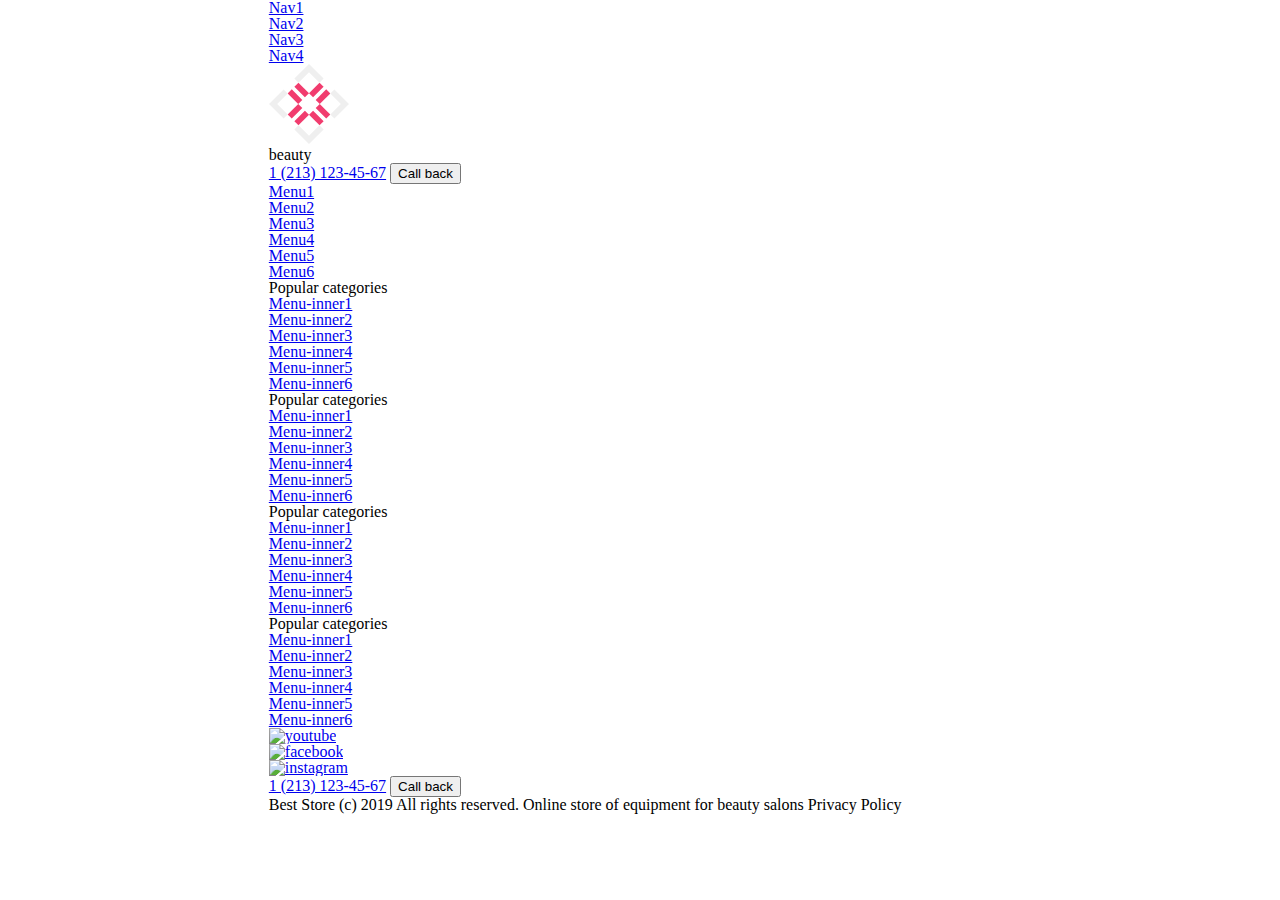
==== index.html @ 5b7887a8 "Added div.container for footer" ====
<!DOCTYPE html>
<html lang="en">
<head>
    <meta charset="UTF-8">
    <meta name="viewport" content="width=device-width, initial-scale=1.0">
    <title>Beauty</title>
    <link rel="stylesheet" href="style/reset.css">
    <link rel="stylesheet" href="style/style.css">
</head>
<body>
    <header class="header">
        <div class="container">
            <div class="header__item header__nav">
                <ul class="header__nav--list">
                    <li class="header__nav--item">
                        <a href="#" class="header__nav--link">Nav1</a>
                    </li>
                    <li class="header__nav--item">
                        <a href="#" class="header__nav--link">Nav2</a>
                    </li>
                    <li class="header__nav--item">
                        <a href="#" class="header__nav--link">Nav3</a>
                    </li>
                    <li class="header__nav--item">
                        <a href="#" class="header__nav--link">Nav4</a>
                    </li>
                </ul>
            </div>
            <div class="header__item">
                <ul class="header__info">
                    <li class="header__info--item">
                        <a href="#"><img src="img/logo.svg" alt="logo"></a>
                        <h1>beauty</h1>
                    </li>
                    <li class="header__info--item">
                        <a href="tel:12131234567" class="header__info--link">1 (213) 123-45-67</a>
                        <button class="header__info--btn">Call back</button>
                    </li>
                </ul>
            </div>
            <div class="header__item header__menu">
                <ul class="header__menu--list">
                    <li class="header__menu--item">
                        <a href="#" class="header__menu--link">Menu1</a>
                    </li>
                    <li class="header__menu--item">
                        <a href="#" class="header__menu--link">Menu2</a>
                    </li>
                    <li class="header__menu--item">
                        <a href="#" class="header__menu--link">Menu3</a>
                    </li>
                    <li class="header__menu--item">
                        <a href="#" class="header__menu--link">Menu4</a>
                    </li>
                    <li class="header__menu--item">
                        <a href="#" class="header__menu--link">Menu5</a>
                    </li>
                    <li class="header__menu--item">
                        <a href="#" class="header__menu--link">Menu6</a>
                    </li>
                </ul>
            </div>
        </div>
    </header>
    <footer class="footer">
        <div class="container">
            <div class="footer__item">
                <ul class="footer__menu--list">
                    <li class="footer__menu--item">
                        <h3>Popular categories</h3>
                        <ul class="footer__menu--list--inner">
                            <li class="footer__menu--item--inner">
                                <a href="#">Menu-inner1</a>
                            </li>
                            <li class="footer__menu--item--inner">
                                <a href="#">Menu-inner2</a>
                            </li>
                            <li class="footer__menu--item--inner">
                                <a href="#">Menu-inner3</a>
                            </li>
                            <li class="footer__menu--item--inner">
                                <a href="#">Menu-inner4</a>
                            </li>
                            <li class="footer__menu--item--inner">
                                <a href="#">Menu-inner5</a>
                            </li>
                            <li class="footer__menu--item--inner">
                                <a href="#">Menu-inner6</a>
                            </li>
                        </ul>
                    </li>
                    <li class="footer__menu--item">
                        <h3>Popular categories</h3>
                        <ul class="footer__menu--list--inner">
                            <li class="footer__menu--item--inner">
                                <a href="#">Menu-inner1</a>
                            </li>
                            <li class="footer__menu--item--inner">
                                <a href="#">Menu-inner2</a>
                            </li>
                            <li class="footer__menu--item--inner">
                                <a href="#">Menu-inner3</a>
                            </li>
                            <li class="footer__menu--item--inner">
                                <a href="#">Menu-inner4</a>
                            </li>
                            <li class="footer__menu--item--inner">
                                <a href="#">Menu-inner5</a>
                            </li>
                            <li class="footer__menu--item--inner">
                                <a href="#">Menu-inner6</a>
                            </li>
                        </ul>
                    </li>
                    <li class="footer__menu--item">
                        <h3>Popular categories</h3>
                        <ul class="footer__menu--list--inner">
                            <li class="footer__menu--item--inner">
                                <a href="#">Menu-inner1</a>
                            </li>
                            <li class="footer__menu--item--inner">
                                <a href="#">Menu-inner2</a>
                            </li>
                            <li class="footer__menu--item--inner">
                                <a href="#">Menu-inner3</a>
                            </li>
                            <li class="footer__menu--item--inner">
                                <a href="#">Menu-inner4</a>
                            </li>
                            <li class="footer__menu--item--inner">
                                <a href="#">Menu-inner5</a>
                            </li>
                            <li class="footer__menu--item--inner">
                                <a href="#">Menu-inner6</a>
                            </li>
                        </ul>
                    </li>
                    <li class="footer__menu--item">
                        <h3>Popular categories</h3>
                        <ul class="footer__menu--list--inner">
                            <li class="footer__menu--item--inner">
                                <a href="#">Menu-inner1</a>
                            </li>
                            <li class="footer__menu--item--inner">
                                <a href="#">Menu-inner2</a>
                            </li>
                            <li class="footer__menu--item--inner">
                                <a href="#">Menu-inner3</a>
                            </li>
                            <li class="footer__menu--item--inner">
                                <a href="#">Menu-inner4</a>
                            </li>
                            <li class="footer__menu--item--inner">
                                <a href="#">Menu-inner5</a>
                            </li>
                            <li class="footer__menu--item--inner">
                                <a href="#">Menu-inner6</a>
                            </li>
                        </ul>
                    </li>
                </ul>
            </div>
            <div class="footer__item">
                <ul class="footer__social--list">
                    <li class="footer__social--item">
                        <a href="#" class="footer__social--link">
                            <img src="" alt="youtube" class="footer__social--img">
                        </a>
                    </li>
                    <li class="footer__social--item">
                        <a href="#" class="footer__social--link">
                            <img src="" alt="facebook" class="footer__social--img">
                        </a>
                    </li>
                    <li class="footer__social--item">
                        <a href="#" class="footer__social--link">
                            <img src="" alt="instagram" class="footer__social--img">
                        </a>
                    </li>
                </ul>
                <div class="footer__contacts">
                    <a href="tel:12131234567" class="footer__contacts--link">1 (213) 123-45-67</a>
                    <button class="footer__contacts--btn">Call back</button>
                </div>
            </div>
            <div class="footer__item">
                <span class="footer__privacy--text">Best Store (c) 2019 All rights reserved. Online store of equipment for beauty salons</span>
                <span class="footer__privacy--text">Privacy Policy</span>
            </div>
        </div>
    </footer>
</body>
</html>
---- style/style.css ----
.container {
  max-width: 58%;
  margin: 0 auto;
}/*# sourceMappingURL=style.css.map */
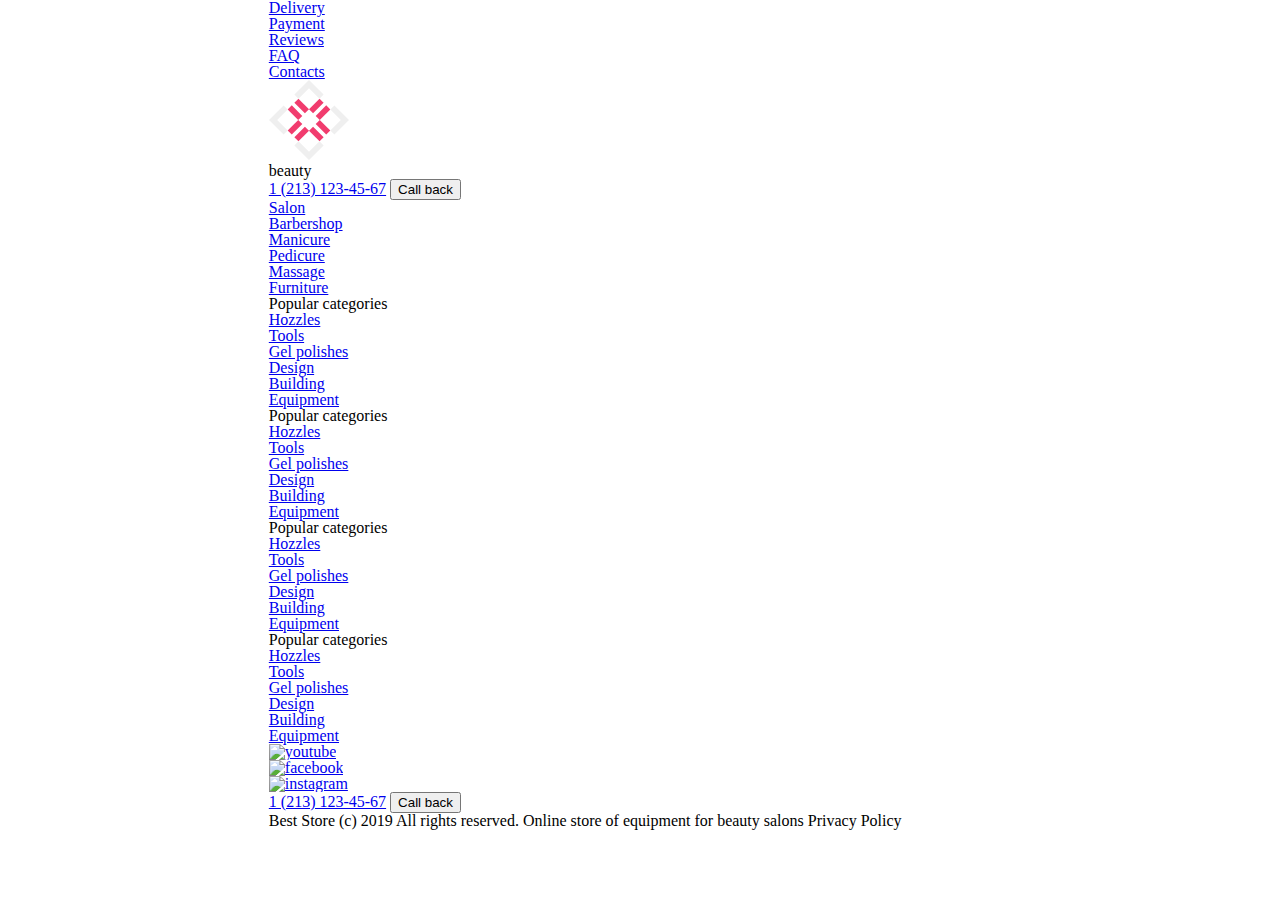
==== commit 6074352e: "Changes content text in header & footer" ====
--- a/index.html
+++ b/index.html
@@ -13,16 +13,19 @@
             <div class="header__item header__nav">
                 <ul class="header__nav--list">
                     <li class="header__nav--item">
-                        <a href="#" class="header__nav--link">Nav1</a>
+                        <a href="#" class="header__nav--link">Delivery</a>
                     </li>
                     <li class="header__nav--item">
-                        <a href="#" class="header__nav--link">Nav2</a>
+                        <a href="#" class="header__nav--link">Payment</a>
                     </li>
                     <li class="header__nav--item">
-                        <a href="#" class="header__nav--link">Nav3</a>
+                        <a href="#" class="header__nav--link">Reviews</a>
                     </li>
                     <li class="header__nav--item">
-                        <a href="#" class="header__nav--link">Nav4</a>
+                        <a href="#" class="header__nav--link">FAQ</a>
+                    </li>
+                    <li class="header__nav--item">
+                        <a href="#" class="header__nav--link">Contacts</a>
                     </li>
                 </ul>
             </div>
@@ -41,22 +44,22 @@
             <div class="header__item header__menu">
                 <ul class="header__menu--list">
                     <li class="header__menu--item">
-                        <a href="#" class="header__menu--link">Menu1</a>
+                        <a href="#" class="header__menu--link">Salon</a>
                     </li>
                     <li class="header__menu--item">
-                        <a href="#" class="header__menu--link">Menu2</a>
+                        <a href="#" class="header__menu--link">Barbershop</a>
                     </li>
                     <li class="header__menu--item">
-                        <a href="#" class="header__menu--link">Menu3</a>
+                        <a href="#" class="header__menu--link">Manicure</a>
                     </li>
                     <li class="header__menu--item">
-                        <a href="#" class="header__menu--link">Menu4</a>
+                        <a href="#" class="header__menu--link">Pedicure</a>
                     </li>
                     <li class="header__menu--item">
-                        <a href="#" class="header__menu--link">Menu5</a>
+                        <a href="#" class="header__menu--link">Massage</a>
                     </li>
                     <li class="header__menu--item">
-                        <a href="#" class="header__menu--link">Menu6</a>
+                        <a href="#" class="header__menu--link">Furniture</a>
                     </li>
                 </ul>
             </div>
@@ -70,22 +73,22 @@
                         <h3>Popular categories</h3>
                         <ul class="footer__menu--list--inner">
                             <li class="footer__menu--item--inner">
-                                <a href="#">Menu-inner1</a>
+                                <a href="#">Нozzles</a>
                             </li>
                             <li class="footer__menu--item--inner">
-                                <a href="#">Menu-inner2</a>
+                                <a href="#">Tools</a>
                             </li>
                             <li class="footer__menu--item--inner">
-                                <a href="#">Menu-inner3</a>
+                                <a href="#">Gel polishes</a>
                             </li>
                             <li class="footer__menu--item--inner">
-                                <a href="#">Menu-inner4</a>
+                                <a href="#">Design</a>
                             </li>
                             <li class="footer__menu--item--inner">
-                                <a href="#">Menu-inner5</a>
+                                <a href="#">Building</a>
                             </li>
                             <li class="footer__menu--item--inner">
-                                <a href="#">Menu-inner6</a>
+                                <a href="#">Equipment</a>
                             </li>
                         </ul>
                     </li>
@@ -93,22 +96,22 @@
                         <h3>Popular categories</h3>
                         <ul class="footer__menu--list--inner">
                             <li class="footer__menu--item--inner">
-                                <a href="#">Menu-inner1</a>
+                                <a href="#">Нozzles</a>
                             </li>
                             <li class="footer__menu--item--inner">
-                                <a href="#">Menu-inner2</a>
+                                <a href="#">Tools</a>
                             </li>
                             <li class="footer__menu--item--inner">
-                                <a href="#">Menu-inner3</a>
+                                <a href="#">Gel polishes</a>
                             </li>
                             <li class="footer__menu--item--inner">
-                                <a href="#">Menu-inner4</a>
+                                <a href="#">Design</a>
                             </li>
                             <li class="footer__menu--item--inner">
-                                <a href="#">Menu-inner5</a>
+                                <a href="#">Building</a>
                             </li>
                             <li class="footer__menu--item--inner">
-                                <a href="#">Menu-inner6</a>
+                                <a href="#">Equipment</a>
                             </li>
                         </ul>
                     </li>
@@ -116,22 +119,22 @@
                         <h3>Popular categories</h3>
                         <ul class="footer__menu--list--inner">
                             <li class="footer__menu--item--inner">
-                                <a href="#">Menu-inner1</a>
+                                <a href="#">Нozzles</a>
                             </li>
                             <li class="footer__menu--item--inner">
-                                <a href="#">Menu-inner2</a>
+                                <a href="#">Tools</a>
                             </li>
                             <li class="footer__menu--item--inner">
-                                <a href="#">Menu-inner3</a>
+                                <a href="#">Gel polishes</a>
                             </li>
                             <li class="footer__menu--item--inner">
-                                <a href="#">Menu-inner4</a>
+                                <a href="#">Design</a>
                             </li>
                             <li class="footer__menu--item--inner">
-                                <a href="#">Menu-inner5</a>
+                                <a href="#">Building</a>
                             </li>
                             <li class="footer__menu--item--inner">
-                                <a href="#">Menu-inner6</a>
+                                <a href="#">Equipment</a>
                             </li>
                         </ul>
                     </li>
@@ -139,22 +142,22 @@
                         <h3>Popular categories</h3>
                         <ul class="footer__menu--list--inner">
                             <li class="footer__menu--item--inner">
-                                <a href="#">Menu-inner1</a>
+                                <a href="#">Нozzles</a>
                             </li>
                             <li class="footer__menu--item--inner">
-                                <a href="#">Menu-inner2</a>
+                                <a href="#">Tools</a>
                             </li>
                             <li class="footer__menu--item--inner">
-                                <a href="#">Menu-inner3</a>
+                                <a href="#">Gel polishes</a>
                             </li>
                             <li class="footer__menu--item--inner">
-                                <a href="#">Menu-inner4</a>
+                                <a href="#">Design</a>
                             </li>
                             <li class="footer__menu--item--inner">
-                                <a href="#">Menu-inner5</a>
+                                <a href="#">Building</a>
                             </li>
                             <li class="footer__menu--item--inner">
-                                <a href="#">Menu-inner6</a>
+                                <a href="#">Equipment</a>
                             </li>
                         </ul>
                     </li>
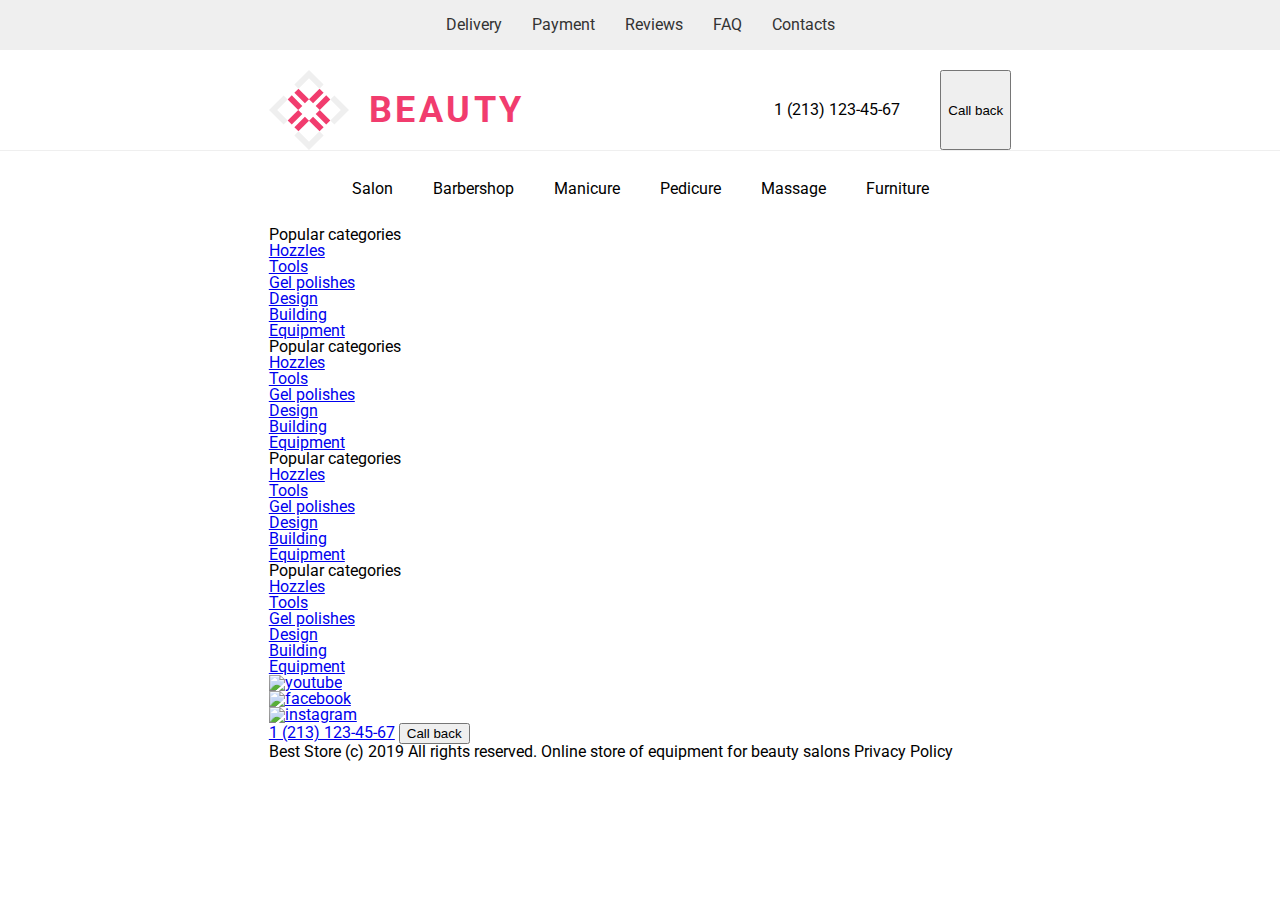
==== commit 5031cb43: "to style header" ====
--- a/index.html
+++ b/index.html
@@ -9,26 +9,26 @@
 </head>
 <body>
     <header class="header">
+        <div class="header__item header__nav">
+            <ul class="header__nav--list">
+                <li class="header__nav--item">
+                    <a href="#" class="header__nav--link">Delivery</a>
+                </li>
+                <li class="header__nav--item">
+                    <a href="#" class="header__nav--link">Payment</a>
+                </li>
+                <li class="header__nav--item">
+                    <a href="#" class="header__nav--link">Reviews</a>
+                </li>
+                <li class="header__nav--item">
+                    <a href="#" class="header__nav--link">FAQ</a>
+                </li>
+                <li class="header__nav--item">
+                    <a href="#" class="header__nav--link">Contacts</a>
+                </li>
+            </ul>
+        </div>
         <div class="container">
-            <div class="header__item header__nav">
-                <ul class="header__nav--list">
-                    <li class="header__nav--item">
-                        <a href="#" class="header__nav--link">Delivery</a>
-                    </li>
-                    <li class="header__nav--item">
-                        <a href="#" class="header__nav--link">Payment</a>
-                    </li>
-                    <li class="header__nav--item">
-                        <a href="#" class="header__nav--link">Reviews</a>
-                    </li>
-                    <li class="header__nav--item">
-                        <a href="#" class="header__nav--link">FAQ</a>
-                    </li>
-                    <li class="header__nav--item">
-                        <a href="#" class="header__nav--link">Contacts</a>
-                    </li>
-                </ul>
-            </div>
             <div class="header__item">
                 <ul class="header__info">
                     <li class="header__info--item">
@@ -41,28 +41,28 @@
                     </li>
                 </ul>
             </div>
-            <div class="header__item header__menu">
-                <ul class="header__menu--list">
-                    <li class="header__menu--item">
-                        <a href="#" class="header__menu--link">Salon</a>
-                    </li>
-                    <li class="header__menu--item">
-                        <a href="#" class="header__menu--link">Barbershop</a>
-                    </li>
-                    <li class="header__menu--item">
-                        <a href="#" class="header__menu--link">Manicure</a>
-                    </li>
-                    <li class="header__menu--item">
-                        <a href="#" class="header__menu--link">Pedicure</a>
-                    </li>
-                    <li class="header__menu--item">
-                        <a href="#" class="header__menu--link">Massage</a>
-                    </li>
-                    <li class="header__menu--item">
-                        <a href="#" class="header__menu--link">Furniture</a>
-                    </li>
-                </ul>
-            </div>
+        </div>
+        <div class="header__item header__menu">
+            <ul class="header__menu--list">
+                <li class="header__menu--item">
+                    <a href="#" class="header__menu--link">Salon</a>
+                </li>
+                <li class="header__menu--item">
+                    <a href="#" class="header__menu--link">Barbershop</a>
+                </li>
+                <li class="header__menu--item">
+                    <a href="#" class="header__menu--link">Manicure</a>
+                </li>
+                <li class="header__menu--item">
+                    <a href="#" class="header__menu--link">Pedicure</a>
+                </li>
+                <li class="header__menu--item">
+                    <a href="#" class="header__menu--link">Massage</a>
+                </li>
+                <li class="header__menu--item">
+                    <a href="#" class="header__menu--link">Furniture</a>
+                </li>
+            </ul>
         </div>
     </header>
     <footer class="footer">
--- a/style/style.css
+++ b/style/style.css
@@ -1,4 +1,72 @@
+@import url("https://fonts.googleapis.com/css2?family=Roboto:wght@400;500;700&display=swap");
+body {
+  font-family: "Roboto", Arial, Helvetica, sans-serif;
+}
+
 .container {
   max-width: 58%;
   margin: 0 auto;
+}
+
+.header .header__nav {
+  display: flex;
+  width: 100%;
+  justify-content: center;
+  background-color: #EFEFEF;
+}
+.header .header__nav .header__nav--list {
+  display: flex;
+  gap: 30px;
+}
+.header .header__nav .header__nav--list .header__nav--item .header__nav--link {
+  display: block;
+  padding: 17px 0;
+  text-decoration: none;
+  color: #333333;
+}
+.header .header__item {
+  margin-bottom: 20px;
+}
+.header .header__item:last-child {
+  margin-bottom: 0;
+}
+.header .container .header__item .header__info {
+  display: flex;
+  justify-content: space-between;
+}
+.header .container .header__item .header__info .header__info--item {
+  display: flex;
+  font-size: 0;
+}
+.header .container .header__item .header__info .header__info--item h1 {
+  padding-left: 20px;
+  font-size: 36px;
+  text-transform: uppercase;
+  font-weight: 700;
+  line-height: 80px;
+  letter-spacing: 3.5px;
+  color: #F13C6E;
+}
+.header .container .header__item .header__info .header__info--item .header__info--link {
+  padding-right: 40px;
+  font-size: 16px;
+  text-decoration: none;
+  line-height: 80px;
+  color: #000;
+}
+.header .header__menu {
+  display: flex;
+  justify-content: center;
+  border-top: 1px solid #EFEFEF;
+}
+.header .header__menu .header__menu--list {
+  display: flex;
+  gap: 40px;
+}
+.header .header__menu .header__menu--list .header__menu--item {
+  padding: 30px 0;
+}
+.header .header__menu .header__menu--list .header__menu--item .header__menu--link {
+  text-decoration: none;
+  color: #000;
 }/*# sourceMappingURL=style.css.map */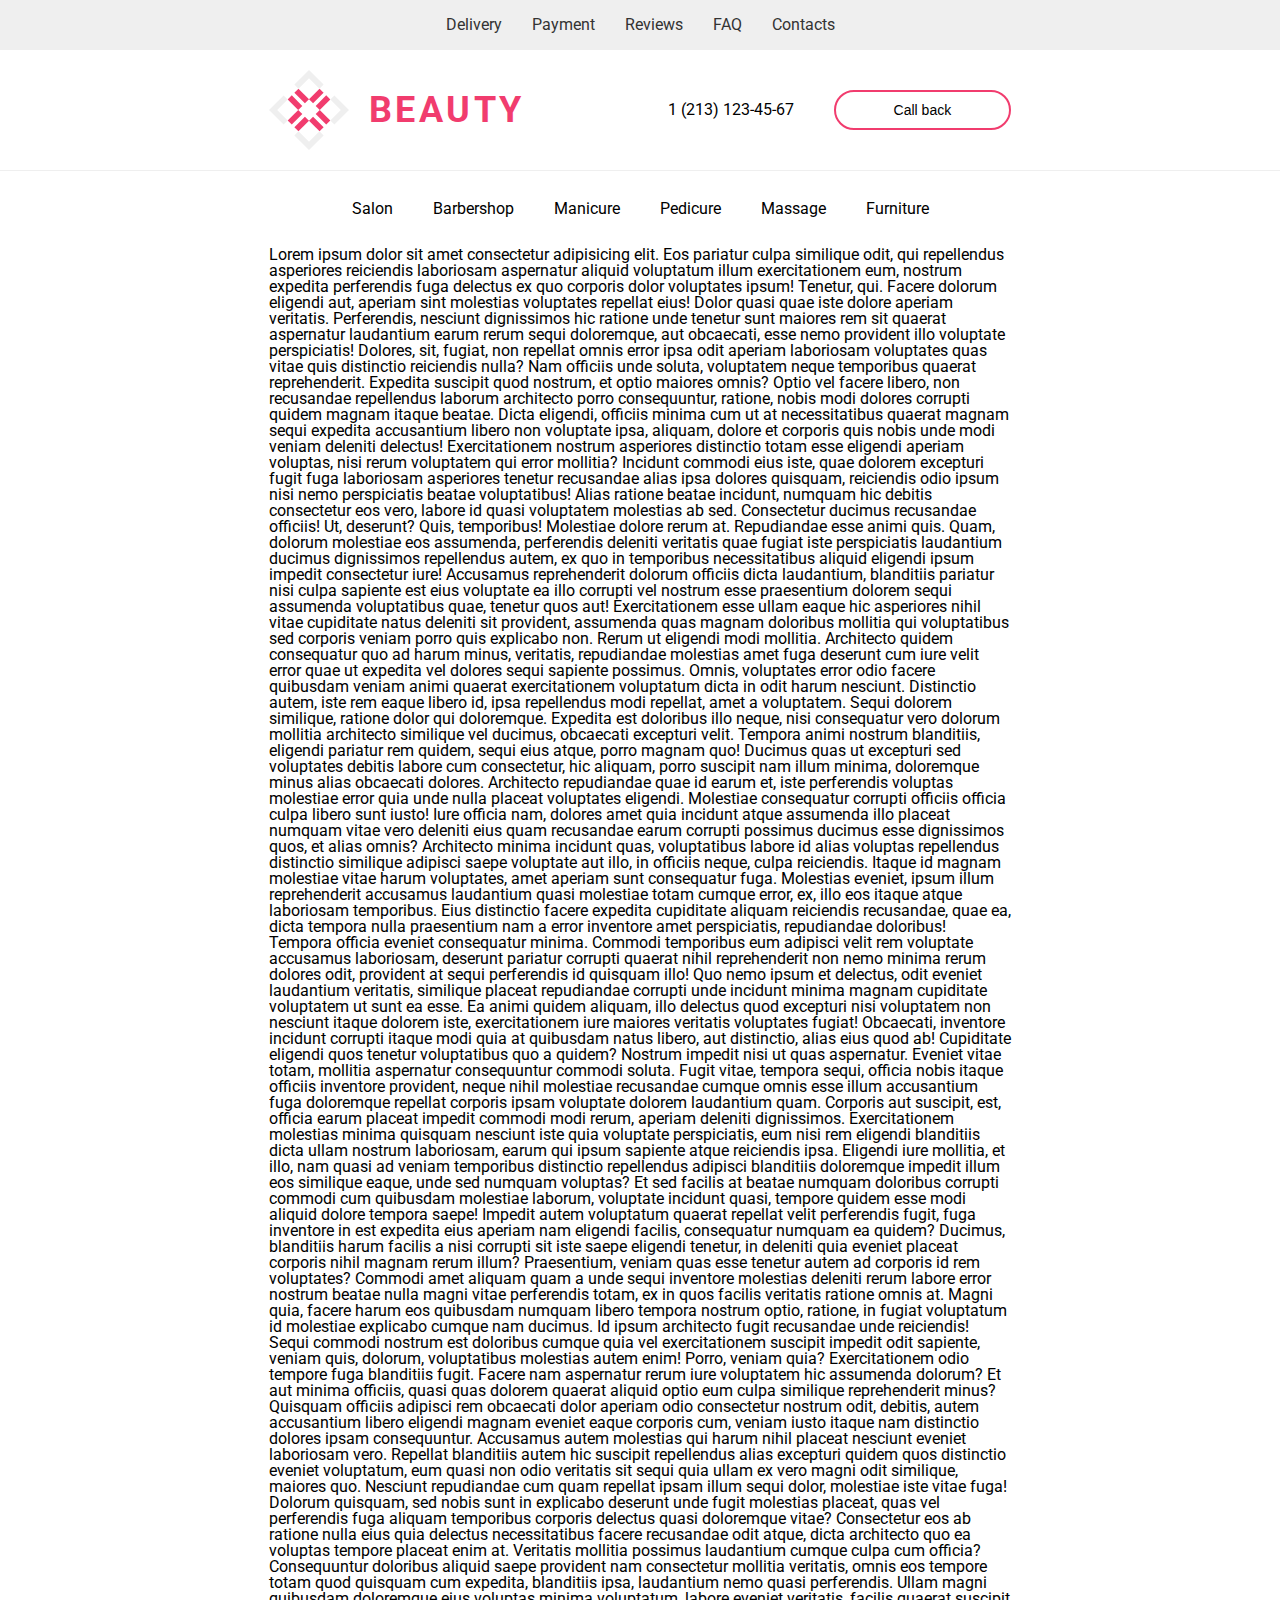
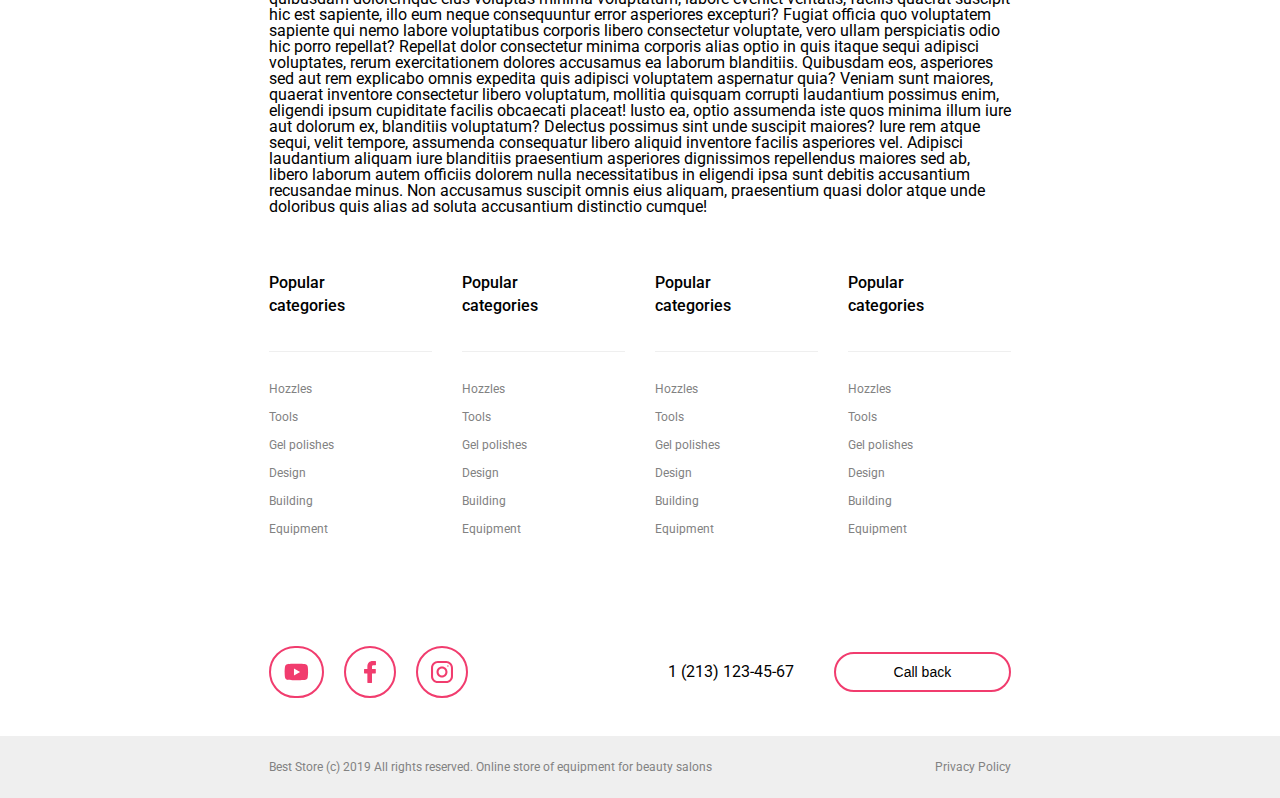
==== commit 9d7f48c0: "Finished to develop footer" ====
--- a/index.html
+++ b/index.html
@@ -9,27 +9,29 @@
 </head>
 <body>
     <header class="header">
-        <div class="header__item header__nav">
-            <ul class="header__nav--list">
-                <li class="header__nav--item">
-                    <a href="#" class="header__nav--link">Delivery</a>
-                </li>
-                <li class="header__nav--item">
-                    <a href="#" class="header__nav--link">Payment</a>
-                </li>
-                <li class="header__nav--item">
-                    <a href="#" class="header__nav--link">Reviews</a>
-                </li>
-                <li class="header__nav--item">
-                    <a href="#" class="header__nav--link">FAQ</a>
-                </li>
-                <li class="header__nav--item">
-                    <a href="#" class="header__nav--link">Contacts</a>
-                </li>
-            </ul>
-        </div>
-        <div class="container">
-            <div class="header__item">
+        <div class="header__item">
+            <div class="header__nav">
+                <ul class="header__nav--list">
+                    <li class="header__nav--item">
+                        <a href="#" class="header__nav--link">Delivery</a>
+                    </li>
+                    <li class="header__nav--item">
+                        <a href="#" class="header__nav--link">Payment</a>
+                    </li>
+                    <li class="header__nav--item">
+                        <a href="#" class="header__nav--link">Reviews</a>
+                    </li>
+                    <li class="header__nav--item">
+                        <a href="#" class="header__nav--link">FAQ</a>
+                    </li>
+                    <li class="header__nav--item">
+                        <a href="#" class="header__nav--link">Contacts</a>
+                    </li>
+                </ul>
+            </div>
+        </div>
+        <div class="header__item">
+            <div class="container">
                 <ul class="header__info">
                     <li class="header__info--item">
                         <a href="#"><img src="img/logo.svg" alt="logo"></a>
@@ -37,156 +39,183 @@
                     </li>
                     <li class="header__info--item">
                         <a href="tel:12131234567" class="header__info--link">1 (213) 123-45-67</a>
-                        <button class="header__info--btn">Call back</button>
-                    </li>
-                </ul>
-            </div>
-        </div>
-        <div class="header__item header__menu">
-            <ul class="header__menu--list">
-                <li class="header__menu--item">
-                    <a href="#" class="header__menu--link">Salon</a>
-                </li>
-                <li class="header__menu--item">
-                    <a href="#" class="header__menu--link">Barbershop</a>
-                </li>
-                <li class="header__menu--item">
-                    <a href="#" class="header__menu--link">Manicure</a>
-                </li>
-                <li class="header__menu--item">
-                    <a href="#" class="header__menu--link">Pedicure</a>
-                </li>
-                <li class="header__menu--item">
-                    <a href="#" class="header__menu--link">Massage</a>
-                </li>
-                <li class="header__menu--item">
-                    <a href="#" class="header__menu--link">Furniture</a>
-                </li>
-            </ul>
+                        <form action="fom.in.ua" method="post">
+                            <button class="header__info--btn btn">Call back</button>
+                        </form>
+                    </li>
+                </ul>
+            </div>
+        </div>
+        <div class="header__item">
+            <div class="header__menu">
+                <ul class="header__menu--list">
+                    <li class="header__menu--item">
+                        <a href="#" class="header__menu--link">Salon</a>
+                    </li>
+                    <li class="header__menu--item">
+                        <a href="#" class="header__menu--link">Barbershop</a>
+                    </li>
+                    <li class="header__menu--item">
+                        <a href="#" class="header__menu--link">Manicure</a>
+                    </li>
+                    <li class="header__menu--item">
+                        <a href="#" class="header__menu--link">Pedicure</a>
+                    </li>
+                    <li class="header__menu--item">
+                        <a href="#" class="header__menu--link">Massage</a>
+                    </li>
+                    <li class="header__menu--item">
+                        <a href="#" class="header__menu--link">Furniture</a>
+                    </li>
+                </ul>
+            </div>
         </div>
     </header>
+    <div class="container">
+        Lorem ipsum dolor sit amet consectetur adipisicing elit. Eos pariatur culpa similique odit, qui repellendus asperiores reiciendis laboriosam aspernatur aliquid voluptatum illum exercitationem eum, nostrum expedita perferendis fuga delectus ex quo corporis dolor voluptates ipsum! Tenetur, qui. Facere dolorum eligendi aut, aperiam sint molestias voluptates repellat eius! Dolor quasi quae iste dolore aperiam veritatis. Perferendis, nesciunt dignissimos hic ratione unde tenetur sunt maiores rem sit quaerat aspernatur laudantium earum rerum sequi doloremque, aut obcaecati, esse nemo provident illo voluptate perspiciatis! Dolores, sit, fugiat, non repellat omnis error ipsa odit aperiam laboriosam voluptates quas vitae quis distinctio reiciendis nulla? Nam officiis unde soluta, voluptatem neque temporibus quaerat reprehenderit. Expedita suscipit quod nostrum, et optio maiores omnis? Optio vel facere libero, non recusandae repellendus laborum architecto porro consequuntur, ratione, nobis modi dolores corrupti quidem magnam itaque beatae. Dicta eligendi, officiis minima cum ut at necessitatibus quaerat magnam sequi expedita accusantium libero non voluptate ipsa, aliquam, dolore et corporis quis nobis unde modi veniam deleniti delectus! Exercitationem nostrum asperiores distinctio totam esse eligendi aperiam voluptas, nisi rerum voluptatem qui error mollitia? Incidunt commodi eius iste, quae dolorem excepturi fugit fuga laboriosam asperiores tenetur recusandae alias ipsa dolores quisquam, reiciendis odio ipsum nisi nemo perspiciatis beatae voluptatibus! Alias ratione beatae incidunt, numquam hic debitis consectetur eos vero, labore id quasi voluptatem molestias ab sed. Consectetur ducimus recusandae officiis! Ut, deserunt? Quis, temporibus! Molestiae dolore rerum at. Repudiandae esse animi quis. Quam, dolorum molestiae eos assumenda, perferendis deleniti veritatis quae fugiat iste perspiciatis laudantium ducimus dignissimos repellendus autem, ex quo in temporibus necessitatibus aliquid eligendi ipsum impedit consectetur iure! Accusamus reprehenderit dolorum officiis dicta laudantium, blanditiis pariatur nisi culpa sapiente est eius voluptate ea illo corrupti vel nostrum esse praesentium dolorem sequi assumenda voluptatibus quae, tenetur quos aut! Exercitationem esse ullam eaque hic asperiores nihil vitae cupiditate natus deleniti sit provident, assumenda quas magnam doloribus mollitia qui voluptatibus sed corporis veniam porro quis explicabo non. Rerum ut eligendi modi mollitia. Architecto quidem consequatur quo ad harum minus, veritatis, repudiandae molestias amet fuga deserunt cum iure velit error quae ut expedita vel dolores sequi sapiente possimus. Omnis, voluptates error odio facere quibusdam veniam animi quaerat exercitationem voluptatum dicta in odit harum nesciunt. Distinctio autem, iste rem eaque libero id, ipsa repellendus modi repellat, amet a voluptatem. Sequi dolorem similique, ratione dolor qui doloremque. Expedita est doloribus illo neque, nisi consequatur vero dolorum mollitia architecto similique vel ducimus, obcaecati excepturi velit. Tempora animi nostrum blanditiis, eligendi pariatur rem quidem, sequi eius atque, porro magnam quo! Ducimus quas ut excepturi sed voluptates debitis labore cum consectetur, hic aliquam, porro suscipit nam illum minima, doloremque minus alias obcaecati dolores. Architecto repudiandae quae id earum et, iste perferendis voluptas molestiae error quia unde nulla placeat voluptates eligendi. Molestiae consequatur corrupti officiis officia culpa libero sunt iusto! Iure officia nam, dolores amet quia incidunt atque assumenda illo placeat numquam vitae vero deleniti eius quam recusandae earum corrupti possimus ducimus esse dignissimos quos, et alias omnis? Architecto minima incidunt quas, voluptatibus labore id alias voluptas repellendus distinctio similique adipisci saepe voluptate aut illo, in officiis neque, culpa reiciendis. Itaque id magnam molestiae vitae harum voluptates, amet aperiam sunt consequatur fuga. Molestias eveniet, ipsum illum reprehenderit accusamus laudantium quasi molestiae totam cumque error, ex, illo eos itaque atque laboriosam temporibus. Eius distinctio facere expedita cupiditate aliquam reiciendis recusandae, quae ea, dicta tempora nulla praesentium nam a error inventore amet perspiciatis, repudiandae doloribus! Tempora officia eveniet consequatur minima. Commodi temporibus eum adipisci velit rem voluptate accusamus laboriosam, deserunt pariatur corrupti quaerat nihil reprehenderit non nemo minima rerum dolores odit, provident at sequi perferendis id quisquam illo! Quo nemo ipsum et delectus, odit eveniet laudantium veritatis, similique placeat repudiandae corrupti unde incidunt minima magnam cupiditate voluptatem ut sunt ea esse. Ea animi quidem aliquam, illo delectus quod excepturi nisi voluptatem non nesciunt itaque dolorem iste, exercitationem iure maiores veritatis voluptates fugiat! Obcaecati, inventore incidunt corrupti itaque modi quia at quibusdam natus libero, aut distinctio, alias eius quod ab! Cupiditate eligendi quos tenetur voluptatibus quo a quidem? Nostrum impedit nisi ut quas aspernatur. Eveniet vitae totam, mollitia aspernatur consequuntur commodi soluta. Fugit vitae, tempora sequi, officia nobis itaque officiis inventore provident, neque nihil molestiae recusandae cumque omnis esse illum accusantium fuga doloremque repellat corporis ipsam voluptate dolorem laudantium quam. Corporis aut suscipit, est, officia earum placeat impedit commodi modi rerum, aperiam deleniti dignissimos. Exercitationem molestias minima quisquam nesciunt iste quia voluptate perspiciatis, eum nisi rem eligendi blanditiis dicta ullam nostrum laboriosam, earum qui ipsum sapiente atque reiciendis ipsa. Eligendi iure mollitia, et illo, nam quasi ad veniam temporibus distinctio repellendus adipisci blanditiis doloremque impedit illum eos similique eaque, unde sed numquam voluptas? Et sed facilis at beatae numquam doloribus corrupti commodi cum quibusdam molestiae laborum, voluptate incidunt quasi, tempore quidem esse modi aliquid dolore tempora saepe! Impedit autem voluptatum quaerat repellat velit perferendis fugit, fuga inventore in est expedita eius aperiam nam eligendi facilis, consequatur numquam ea quidem? Ducimus, blanditiis harum facilis a nisi corrupti sit iste saepe eligendi tenetur, in deleniti quia eveniet placeat corporis nihil magnam rerum illum? Praesentium, veniam quas esse tenetur autem ad corporis id rem voluptates? Commodi amet aliquam quam a unde sequi inventore molestias deleniti rerum labore error nostrum beatae nulla magni vitae perferendis totam, ex in quos facilis veritatis ratione omnis at. Magni quia, facere harum eos quibusdam numquam libero tempora nostrum optio, ratione, in fugiat voluptatum id molestiae explicabo cumque nam ducimus. Id ipsum architecto fugit recusandae unde reiciendis! Sequi commodi nostrum est doloribus cumque quia vel exercitationem suscipit impedit odit sapiente, veniam quis, dolorum, voluptatibus molestias autem enim! Porro, veniam quia? Exercitationem odio tempore fuga blanditiis fugit. Facere nam aspernatur rerum iure voluptatem hic assumenda dolorum? Et aut minima officiis, quasi quas dolorem quaerat aliquid optio eum culpa similique reprehenderit minus? Quisquam officiis adipisci rem obcaecati dolor aperiam odio consectetur nostrum odit, debitis, autem accusantium libero eligendi magnam eveniet eaque corporis cum, veniam iusto itaque nam distinctio dolores ipsam consequuntur. Accusamus autem molestias qui harum nihil placeat nesciunt eveniet laboriosam vero. Repellat blanditiis autem hic suscipit repellendus alias excepturi quidem quos distinctio eveniet voluptatum, eum quasi non odio veritatis sit sequi quia ullam ex vero magni odit similique, maiores quo. Nesciunt repudiandae cum quam repellat ipsam illum sequi dolor, molestiae iste vitae fuga! Dolorum quisquam, sed nobis sunt in explicabo deserunt unde fugit molestias placeat, quas vel perferendis fuga aliquam temporibus corporis delectus quasi doloremque vitae? Consectetur eos ab ratione nulla eius quia delectus necessitatibus facere recusandae odit atque, dicta architecto quo ea voluptas tempore placeat enim at. Veritatis mollitia possimus laudantium cumque culpa cum officia? Consequuntur doloribus aliquid saepe provident nam consectetur mollitia veritatis, omnis eos tempore totam quod quisquam cum expedita, blanditiis ipsa, laudantium nemo quasi perferendis. Ullam magni quibusdam doloremque eius voluptas minima voluptatum, labore eveniet veritatis, facilis quaerat suscipit hic est sapiente, illo eum neque consequuntur error asperiores excepturi? Fugiat officia quo voluptatem sapiente qui nemo labore voluptatibus corporis libero consectetur voluptate, vero ullam perspiciatis odio hic porro repellat? Repellat dolor consectetur minima corporis alias optio in quis itaque sequi adipisci voluptates, rerum exercitationem dolores accusamus ea laborum blanditiis. Quibusdam eos, asperiores sed aut rem explicabo omnis expedita quis adipisci voluptatem aspernatur quia? Veniam sunt maiores, quaerat inventore consectetur libero voluptatum, mollitia quisquam corrupti laudantium possimus enim, eligendi ipsum cupiditate facilis obcaecati placeat! Iusto ea, optio assumenda iste quos minima illum iure aut dolorum ex, blanditiis voluptatum? Delectus possimus sint unde suscipit maiores? Iure rem atque sequi, velit tempore, assumenda consequatur libero aliquid inventore facilis asperiores vel. Adipisci laudantium aliquam iure blanditiis praesentium asperiores dignissimos repellendus maiores sed ab, libero laborum autem officiis dolorem nulla necessitatibus in eligendi ipsa sunt debitis accusantium recusandae minus. Non accusamus suscipit omnis eius aliquam, praesentium quasi dolor atque unde doloribus quis alias ad soluta accusantium distinctio cumque!
+    </div>
     <footer class="footer">
         <div class="container">
-            <div class="footer__item">
+            <div class="footer__item footer__menu-wrap">
                 <ul class="footer__menu--list">
                     <li class="footer__menu--item">
-                        <h3>Popular categories</h3>
-                        <ul class="footer__menu--list--inner">
-                            <li class="footer__menu--item--inner">
-                                <a href="#">Нozzles</a>
-                            </li>
-                            <li class="footer__menu--item--inner">
-                                <a href="#">Tools</a>
-                            </li>
-                            <li class="footer__menu--item--inner">
-                                <a href="#">Gel polishes</a>
-                            </li>
-                            <li class="footer__menu--item--inner">
-                                <a href="#">Design</a>
-                            </li>
-                            <li class="footer__menu--item--inner">
-                                <a href="#">Building</a>
-                            </li>
-                            <li class="footer__menu--item--inner">
-                                <a href="#">Equipment</a>
-                            </li>
-                        </ul>
-                    </li>
-                    <li class="footer__menu--item">
-                        <h3>Popular categories</h3>
-                        <ul class="footer__menu--list--inner">
-                            <li class="footer__menu--item--inner">
-                                <a href="#">Нozzles</a>
-                            </li>
-                            <li class="footer__menu--item--inner">
-                                <a href="#">Tools</a>
-                            </li>
-                            <li class="footer__menu--item--inner">
-                                <a href="#">Gel polishes</a>
-                            </li>
-                            <li class="footer__menu--item--inner">
-                                <a href="#">Design</a>
-                            </li>
-                            <li class="footer__menu--item--inner">
-                                <a href="#">Building</a>
-                            </li>
-                            <li class="footer__menu--item--inner">
-                                <a href="#">Equipment</a>
-                            </li>
-                        </ul>
-                    </li>
-                    <li class="footer__menu--item">
-                        <h3>Popular categories</h3>
-                        <ul class="footer__menu--list--inner">
-                            <li class="footer__menu--item--inner">
-                                <a href="#">Нozzles</a>
-                            </li>
-                            <li class="footer__menu--item--inner">
-                                <a href="#">Tools</a>
-                            </li>
-                            <li class="footer__menu--item--inner">
-                                <a href="#">Gel polishes</a>
-                            </li>
-                            <li class="footer__menu--item--inner">
-                                <a href="#">Design</a>
-                            </li>
-                            <li class="footer__menu--item--inner">
-                                <a href="#">Building</a>
-                            </li>
-                            <li class="footer__menu--item--inner">
-                                <a href="#">Equipment</a>
-                            </li>
-                        </ul>
-                    </li>
-                    <li class="footer__menu--item">
-                        <h3>Popular categories</h3>
-                        <ul class="footer__menu--list--inner">
-                            <li class="footer__menu--item--inner">
-                                <a href="#">Нozzles</a>
-                            </li>
-                            <li class="footer__menu--item--inner">
-                                <a href="#">Tools</a>
-                            </li>
-                            <li class="footer__menu--item--inner">
-                                <a href="#">Gel polishes</a>
-                            </li>
-                            <li class="footer__menu--item--inner">
-                                <a href="#">Design</a>
-                            </li>
-                            <li class="footer__menu--item--inner">
-                                <a href="#">Building</a>
-                            </li>
-                            <li class="footer__menu--item--inner">
-                                <a href="#">Equipment</a>
-                            </li>
-                        </ul>
-                    </li>
-                </ul>
-            </div>
-            <div class="footer__item">
+                        <h3>
+                            <p>Popular</p>
+                            <p>categories</p>
+                        </h3>
+                        <ul class="footer__menu--list--inner">
+                            <li class="footer__menu--item--inner">
+                                <a href="#">Нozzles</a>
+                            </li>
+                            <li class="footer__menu--item--inner">
+                                <a href="#">Tools</a>
+                            </li>
+                            <li class="footer__menu--item--inner">
+                                <a href="#">Gel polishes</a>
+                            </li>
+                            <li class="footer__menu--item--inner">
+                                <a href="#">Design</a>
+                            </li>
+                            <li class="footer__menu--item--inner">
+                                <a href="#">Building</a>
+                            </li>
+                            <li class="footer__menu--item--inner">
+                                <a href="#">Equipment</a>
+                            </li>
+                        </ul>
+                    </li>
+                    <li class="footer__menu--item">
+                        <h3>
+                            <p>Popular</p>
+                            <p>categories</p>
+                        </h3>
+                        <ul class="footer__menu--list--inner">
+                            <li class="footer__menu--item--inner">
+                                <a href="#">Нozzles</a>
+                            </li>
+                            <li class="footer__menu--item--inner">
+                                <a href="#">Tools</a>
+                            </li>
+                            <li class="footer__menu--item--inner">
+                                <a href="#">Gel polishes</a>
+                            </li>
+                            <li class="footer__menu--item--inner">
+                                <a href="#">Design</a>
+                            </li>
+                            <li class="footer__menu--item--inner">
+                                <a href="#">Building</a>
+                            </li>
+                            <li class="footer__menu--item--inner">
+                                <a href="#">Equipment</a>
+                            </li>
+                        </ul>
+                    </li>
+                    <li class="footer__menu--item">
+                        <h3>
+                            <p>Popular</p>
+                            <p>categories</p>
+                        </h3>
+                        <ul class="footer__menu--list--inner">
+                            <li class="footer__menu--item--inner">
+                                <a href="#">Нozzles</a>
+                            </li>
+                            <li class="footer__menu--item--inner">
+                                <a href="#">Tools</a>
+                            </li>
+                            <li class="footer__menu--item--inner">
+                                <a href="#">Gel polishes</a>
+                            </li>
+                            <li class="footer__menu--item--inner">
+                                <a href="#">Design</a>
+                            </li>
+                            <li class="footer__menu--item--inner">
+                                <a href="#">Building</a>
+                            </li>
+                            <li class="footer__menu--item--inner">
+                                <a href="#">Equipment</a>
+                            </li>
+                        </ul>
+                    </li>
+                    <li class="footer__menu--item">
+                        <h3>
+                            <p>Popular</p>
+                            <p>categories</p>
+                        </h3>
+                        <ul class="footer__menu--list--inner">
+                            <li class="footer__menu--item--inner">
+                                <a href="#">Нozzles</a>
+                            </li>
+                            <li class="footer__menu--item--inner">
+                                <a href="#">Tools</a>
+                            </li>
+                            <li class="footer__menu--item--inner">
+                                <a href="#">Gel polishes</a>
+                            </li>
+                            <li class="footer__menu--item--inner">
+                                <a href="#">Design</a>
+                            </li>
+                            <li class="footer__menu--item--inner">
+                                <a href="#">Building</a>
+                            </li>
+                            <li class="footer__menu--item--inner">
+                                <a href="#">Equipment</a>
+                            </li>
+                        </ul>
+                    </li>
+                </ul>
+            </div>
+        </div>
+        <div class="footer__item footer__connection-wrap">
+            <div class="container">
                 <ul class="footer__social--list">
                     <li class="footer__social--item">
                         <a href="#" class="footer__social--link">
-                            <img src="" alt="youtube" class="footer__social--img">
+                            <svg xmlns="http://www.w3.org/2000/svg" viewBox="0 0 576 512" class="footer__social--img youtube">
+                                <path d="M549.655 124.083c-6.281-23.65-24.787-42.276-48.284-48.597C458.781 64 288 64 288 64S117.22 64 74.629 75.486c-23.497 6.322-42.003 24.947-48.284 48.597-11.412 42.867-11.412 132.305-11.412 132.305s0 89.438 11.412 132.305c6.281 23.65 24.787 41.5 48.284 47.821C117.22 448 288 448 288 448s170.78 0 213.371-11.486c23.497-6.321 42.003-24.171 48.284-47.821 11.412-42.867 11.412-132.305 11.412-132.305s0-89.438-11.412-132.305zm-317.51 213.508V175.185l142.739 81.205-142.739 81.201z"/>
+                            </svg>
                         </a>
                     </li>
                     <li class="footer__social--item">
                         <a href="#" class="footer__social--link">
-                            <img src="" alt="facebook" class="footer__social--img">
+                            <img src="img/facebook.svg" alt="facebook" class="footer__social--img facebook">
                         </a>
                     </li>
                     <li class="footer__social--item">
                         <a href="#" class="footer__social--link">
-                            <img src="" alt="instagram" class="footer__social--img">
+                            <img src="img/instagram.svg" alt="instagram" class="footer__social--img instagram">
                         </a>
                     </li>
                 </ul>
                 <div class="footer__contacts">
                     <a href="tel:12131234567" class="footer__contacts--link">1 (213) 123-45-67</a>
-                    <button class="footer__contacts--btn">Call back</button>
+                    <form action="fom.in.ua" method="post">
+                        <button class="footer__contacts--btn btn">Call back</button>
+                    </form>
                 </div>
             </div>
-            <div class="footer__item">
+        </div>
+        <div class="footer__item footer__privacy-wrap">
+            <div class="container">
                 <span class="footer__privacy--text">Best Store (c) 2019 All rights reserved. Online store of equipment for beauty salons</span>
                 <span class="footer__privacy--text">Privacy Policy</span>
             </div>
--- a/style/style.css
+++ b/style/style.css
@@ -30,29 +30,36 @@
 .header .header__item:last-child {
   margin-bottom: 0;
 }
-.header .container .header__item .header__info {
+.header .header__item .container .header__info {
   display: flex;
   justify-content: space-between;
 }
-.header .container .header__item .header__info .header__info--item {
+.header .header__item .container .header__info .header__info--item {
   display: flex;
+  align-items: center;
   font-size: 0;
 }
-.header .container .header__item .header__info .header__info--item h1 {
+.header .header__item .container .header__info .header__info--item h1 {
   padding-left: 20px;
   font-size: 36px;
   text-transform: uppercase;
   font-weight: 700;
-  line-height: 80px;
   letter-spacing: 3.5px;
-  color: #F13C6E;
+  color: #f13c6e;
 }
-.header .container .header__item .header__info .header__info--item .header__info--link {
+.header .header__item .container .header__info .header__info--item .header__info--link {
   padding-right: 40px;
   font-size: 16px;
   text-decoration: none;
-  line-height: 80px;
   color: #000;
+}
+.header .header__item .container .header__info .header__info--item .header__info--btn {
+  padding: 10px 58px;
+  border-radius: 40px;
+  border: 2px solid #f13c6e;
+  font-size: 14px;
+  color: #000;
+  background-color: #fff;
 }
 .header .header__menu {
   display: flex;
@@ -69,4 +76,91 @@
 .header .header__menu .header__menu--list .header__menu--item .header__menu--link {
   text-decoration: none;
   color: #000;
+}
+
+.footer .footer__menu-wrap {
+  padding: 60px 0;
+}
+.footer .footer__menu-wrap .footer__menu--list {
+  display: flex;
+  gap: 30px;
+}
+.footer .footer__menu-wrap .footer__menu--list .footer__menu--item {
+  display: flex;
+  flex-direction: column;
+  flex: 255px;
+}
+.footer .footer__menu-wrap .footer__menu--list .footer__menu--item h3 {
+  display: flex;
+  flex-direction: column;
+  padding: 0 0 30px 0;
+  font-weight: 500;
+}
+.footer .footer__menu-wrap .footer__menu--list .footer__menu--item h3 p {
+  flex: 23px;
+}
+.footer .footer__menu-wrap .footer__menu--list .footer__menu--item .footer__menu--list--inner {
+  display: flex;
+  flex-direction: column;
+  padding-top: 28px;
+  border-top: 1px solid #EFEFEF;
+}
+.footer .footer__menu-wrap .footer__menu--list .footer__menu--item .footer__menu--list--inner .footer__menu--item--inner {
+  flex: 28px;
+}
+.footer .footer__menu-wrap .footer__menu--list .footer__menu--item .footer__menu--list--inner .footer__menu--item--inner a {
+  font-size: 12px;
+  text-decoration: none;
+  color: #828282;
+}
+.footer .footer__connection-wrap .container {
+  display: flex;
+  justify-content: space-between;
+}
+.footer .footer__connection-wrap .container .footer__social--list {
+  display: flex;
+  padding: 38px 0;
+  font-size: 0;
+  gap: 20px;
+}
+.footer .footer__connection-wrap .container .footer__social--list .footer__social--item .footer__social--link {
+  display: block;
+  padding: 13px;
+  border-radius: 50px;
+  border: 2px solid #f13c6e;
+}
+.footer .footer__connection-wrap .container .footer__social--list .footer__social--item .footer__social--link .footer__social--img {
+  height: 22px;
+}
+.footer .footer__connection-wrap .container .footer__social--list .footer__social--item .footer__social--link .youtube {
+  fill: #f13c6e;
+}
+.footer .footer__connection-wrap .container .footer__contacts {
+  display: flex;
+  align-items: center;
+  gap: 40px;
+}
+.footer .footer__connection-wrap .container .footer__contacts .footer__contacts--link {
+  text-decoration: none;
+  color: #000;
+}
+.footer .footer__connection-wrap .container .footer__contacts .footer__contacts--btn {
+  padding: 10px 58px;
+  border-radius: 40px;
+  border: 2px solid #f13c6e;
+  font-size: 14px;
+  color: #000;
+  background-color: #fff;
+}
+.footer .footer__privacy-wrap {
+  background-color: #EFEFEF;
+}
+.footer .footer__privacy-wrap .container {
+  display: flex;
+  justify-content: space-between;
+  padding: 25px 0;
+}
+.footer .footer__privacy-wrap .container .footer__privacy--text {
+  font-size: 12px;
+  color: #828282;
 }/*# sourceMappingURL=style.css.map */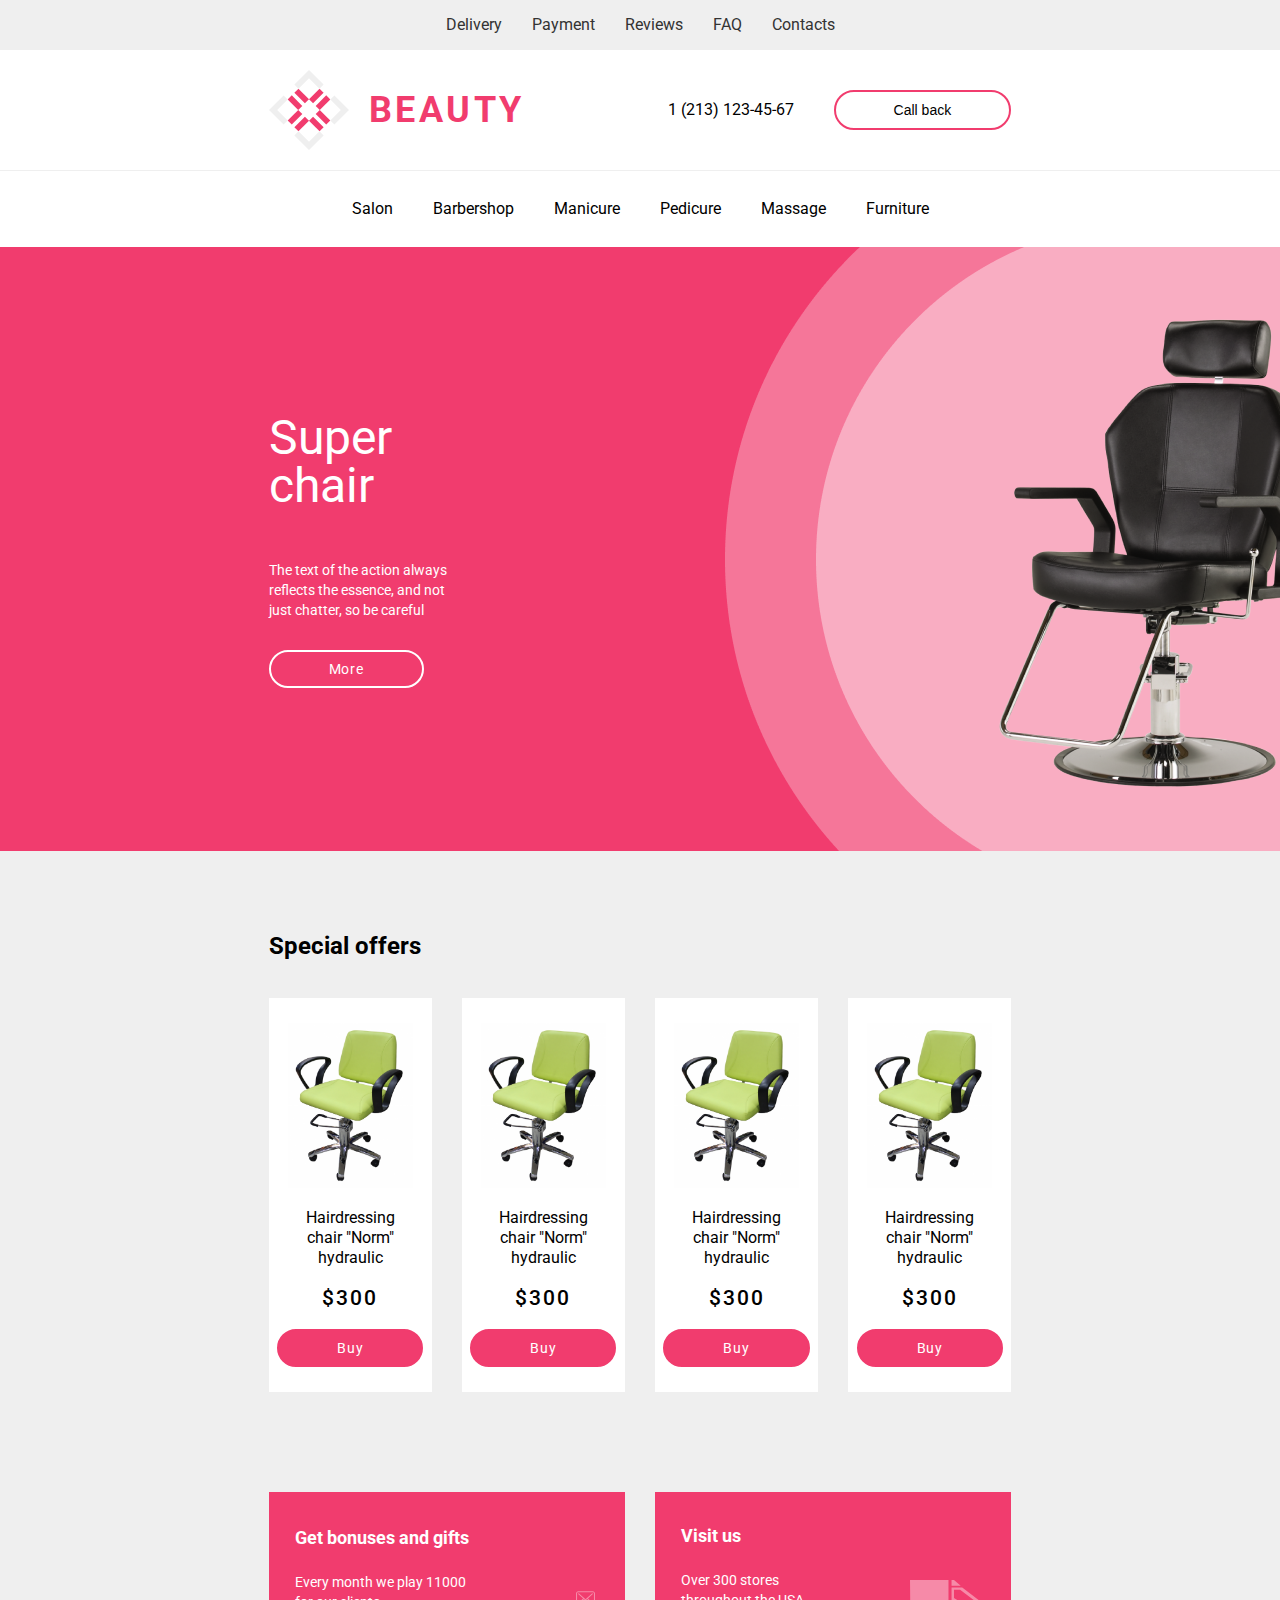
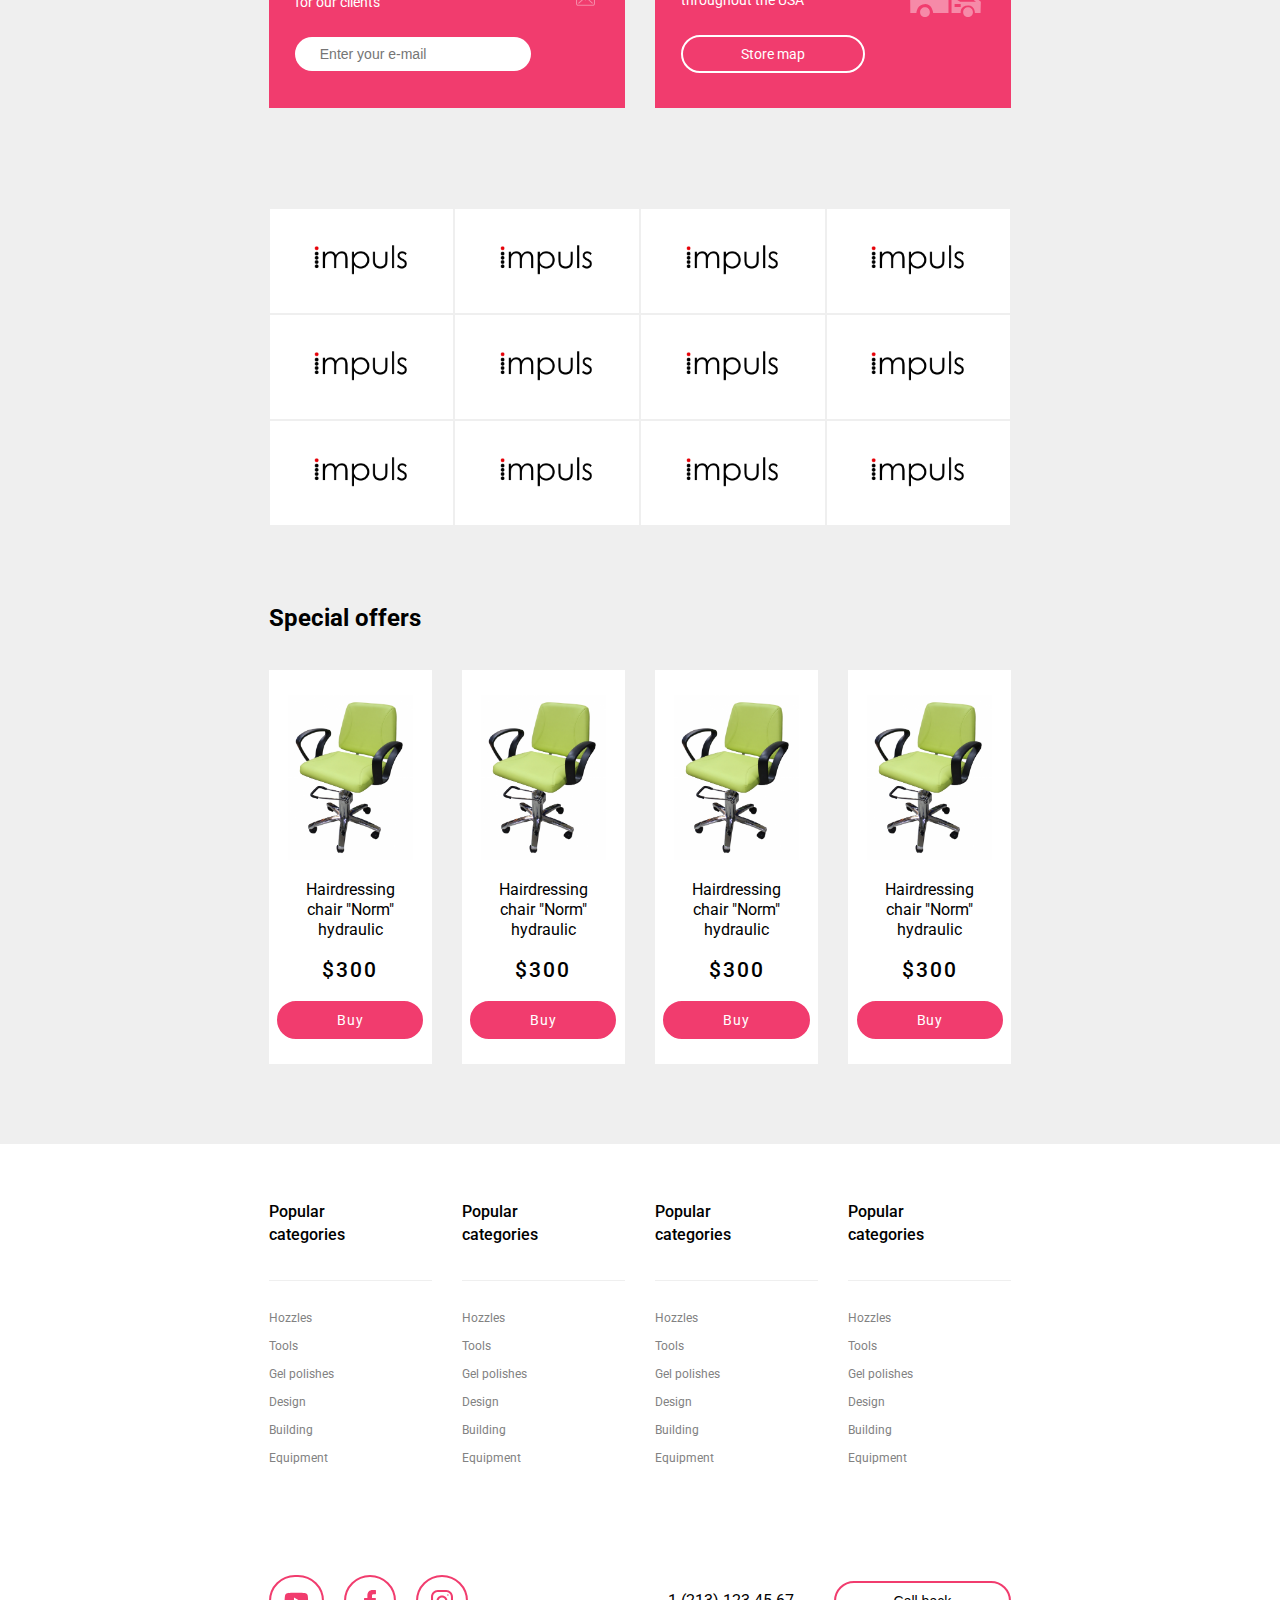
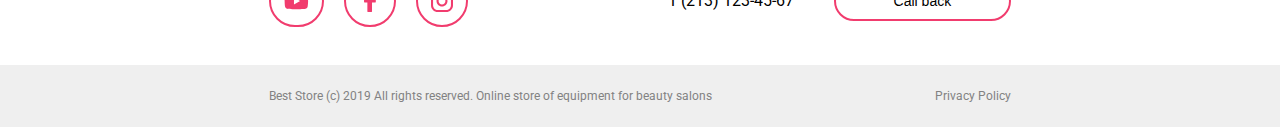
==== commit 8a5b48a0: "Finished flex website" ====
--- a/index.html
+++ b/index.html
@@ -39,8 +39,8 @@
                     </li>
                     <li class="header__info--item">
                         <a href="tel:12131234567" class="header__info--link">1 (213) 123-45-67</a>
-                        <form action="fom.in.ua" method="post">
-                            <button class="header__info--btn btn">Call back</button>
+                        <form action="https://fom.in.ua/echo" method="post" target="_blank">
+                            <button name="call_back" value="call" class="header__info--btn btn">Call back</button>
                         </form>
                     </li>
                 </ul>
@@ -71,8 +71,173 @@
             </div>
         </div>
     </header>
-    <div class="container">
-        Lorem ipsum dolor sit amet consectetur adipisicing elit. Eos pariatur culpa similique odit, qui repellendus asperiores reiciendis laboriosam aspernatur aliquid voluptatum illum exercitationem eum, nostrum expedita perferendis fuga delectus ex quo corporis dolor voluptates ipsum! Tenetur, qui. Facere dolorum eligendi aut, aperiam sint molestias voluptates repellat eius! Dolor quasi quae iste dolore aperiam veritatis. Perferendis, nesciunt dignissimos hic ratione unde tenetur sunt maiores rem sit quaerat aspernatur laudantium earum rerum sequi doloremque, aut obcaecati, esse nemo provident illo voluptate perspiciatis! Dolores, sit, fugiat, non repellat omnis error ipsa odit aperiam laboriosam voluptates quas vitae quis distinctio reiciendis nulla? Nam officiis unde soluta, voluptatem neque temporibus quaerat reprehenderit. Expedita suscipit quod nostrum, et optio maiores omnis? Optio vel facere libero, non recusandae repellendus laborum architecto porro consequuntur, ratione, nobis modi dolores corrupti quidem magnam itaque beatae. Dicta eligendi, officiis minima cum ut at necessitatibus quaerat magnam sequi expedita accusantium libero non voluptate ipsa, aliquam, dolore et corporis quis nobis unde modi veniam deleniti delectus! Exercitationem nostrum asperiores distinctio totam esse eligendi aperiam voluptas, nisi rerum voluptatem qui error mollitia? Incidunt commodi eius iste, quae dolorem excepturi fugit fuga laboriosam asperiores tenetur recusandae alias ipsa dolores quisquam, reiciendis odio ipsum nisi nemo perspiciatis beatae voluptatibus! Alias ratione beatae incidunt, numquam hic debitis consectetur eos vero, labore id quasi voluptatem molestias ab sed. Consectetur ducimus recusandae officiis! Ut, deserunt? Quis, temporibus! Molestiae dolore rerum at. Repudiandae esse animi quis. Quam, dolorum molestiae eos assumenda, perferendis deleniti veritatis quae fugiat iste perspiciatis laudantium ducimus dignissimos repellendus autem, ex quo in temporibus necessitatibus aliquid eligendi ipsum impedit consectetur iure! Accusamus reprehenderit dolorum officiis dicta laudantium, blanditiis pariatur nisi culpa sapiente est eius voluptate ea illo corrupti vel nostrum esse praesentium dolorem sequi assumenda voluptatibus quae, tenetur quos aut! Exercitationem esse ullam eaque hic asperiores nihil vitae cupiditate natus deleniti sit provident, assumenda quas magnam doloribus mollitia qui voluptatibus sed corporis veniam porro quis explicabo non. Rerum ut eligendi modi mollitia. Architecto quidem consequatur quo ad harum minus, veritatis, repudiandae molestias amet fuga deserunt cum iure velit error quae ut expedita vel dolores sequi sapiente possimus. Omnis, voluptates error odio facere quibusdam veniam animi quaerat exercitationem voluptatum dicta in odit harum nesciunt. Distinctio autem, iste rem eaque libero id, ipsa repellendus modi repellat, amet a voluptatem. Sequi dolorem similique, ratione dolor qui doloremque. Expedita est doloribus illo neque, nisi consequatur vero dolorum mollitia architecto similique vel ducimus, obcaecati excepturi velit. Tempora animi nostrum blanditiis, eligendi pariatur rem quidem, sequi eius atque, porro magnam quo! Ducimus quas ut excepturi sed voluptates debitis labore cum consectetur, hic aliquam, porro suscipit nam illum minima, doloremque minus alias obcaecati dolores. Architecto repudiandae quae id earum et, iste perferendis voluptas molestiae error quia unde nulla placeat voluptates eligendi. Molestiae consequatur corrupti officiis officia culpa libero sunt iusto! Iure officia nam, dolores amet quia incidunt atque assumenda illo placeat numquam vitae vero deleniti eius quam recusandae earum corrupti possimus ducimus esse dignissimos quos, et alias omnis? Architecto minima incidunt quas, voluptatibus labore id alias voluptas repellendus distinctio similique adipisci saepe voluptate aut illo, in officiis neque, culpa reiciendis. Itaque id magnam molestiae vitae harum voluptates, amet aperiam sunt consequatur fuga. Molestias eveniet, ipsum illum reprehenderit accusamus laudantium quasi molestiae totam cumque error, ex, illo eos itaque atque laboriosam temporibus. Eius distinctio facere expedita cupiditate aliquam reiciendis recusandae, quae ea, dicta tempora nulla praesentium nam a error inventore amet perspiciatis, repudiandae doloribus! Tempora officia eveniet consequatur minima. Commodi temporibus eum adipisci velit rem voluptate accusamus laboriosam, deserunt pariatur corrupti quaerat nihil reprehenderit non nemo minima rerum dolores odit, provident at sequi perferendis id quisquam illo! Quo nemo ipsum et delectus, odit eveniet laudantium veritatis, similique placeat repudiandae corrupti unde incidunt minima magnam cupiditate voluptatem ut sunt ea esse. Ea animi quidem aliquam, illo delectus quod excepturi nisi voluptatem non nesciunt itaque dolorem iste, exercitationem iure maiores veritatis voluptates fugiat! Obcaecati, inventore incidunt corrupti itaque modi quia at quibusdam natus libero, aut distinctio, alias eius quod ab! Cupiditate eligendi quos tenetur voluptatibus quo a quidem? Nostrum impedit nisi ut quas aspernatur. Eveniet vitae totam, mollitia aspernatur consequuntur commodi soluta. Fugit vitae, tempora sequi, officia nobis itaque officiis inventore provident, neque nihil molestiae recusandae cumque omnis esse illum accusantium fuga doloremque repellat corporis ipsam voluptate dolorem laudantium quam. Corporis aut suscipit, est, officia earum placeat impedit commodi modi rerum, aperiam deleniti dignissimos. Exercitationem molestias minima quisquam nesciunt iste quia voluptate perspiciatis, eum nisi rem eligendi blanditiis dicta ullam nostrum laboriosam, earum qui ipsum sapiente atque reiciendis ipsa. Eligendi iure mollitia, et illo, nam quasi ad veniam temporibus distinctio repellendus adipisci blanditiis doloremque impedit illum eos similique eaque, unde sed numquam voluptas? Et sed facilis at beatae numquam doloribus corrupti commodi cum quibusdam molestiae laborum, voluptate incidunt quasi, tempore quidem esse modi aliquid dolore tempora saepe! Impedit autem voluptatum quaerat repellat velit perferendis fugit, fuga inventore in est expedita eius aperiam nam eligendi facilis, consequatur numquam ea quidem? Ducimus, blanditiis harum facilis a nisi corrupti sit iste saepe eligendi tenetur, in deleniti quia eveniet placeat corporis nihil magnam rerum illum? Praesentium, veniam quas esse tenetur autem ad corporis id rem voluptates? Commodi amet aliquam quam a unde sequi inventore molestias deleniti rerum labore error nostrum beatae nulla magni vitae perferendis totam, ex in quos facilis veritatis ratione omnis at. Magni quia, facere harum eos quibusdam numquam libero tempora nostrum optio, ratione, in fugiat voluptatum id molestiae explicabo cumque nam ducimus. Id ipsum architecto fugit recusandae unde reiciendis! Sequi commodi nostrum est doloribus cumque quia vel exercitationem suscipit impedit odit sapiente, veniam quis, dolorum, voluptatibus molestias autem enim! Porro, veniam quia? Exercitationem odio tempore fuga blanditiis fugit. Facere nam aspernatur rerum iure voluptatem hic assumenda dolorum? Et aut minima officiis, quasi quas dolorem quaerat aliquid optio eum culpa similique reprehenderit minus? Quisquam officiis adipisci rem obcaecati dolor aperiam odio consectetur nostrum odit, debitis, autem accusantium libero eligendi magnam eveniet eaque corporis cum, veniam iusto itaque nam distinctio dolores ipsam consequuntur. Accusamus autem molestias qui harum nihil placeat nesciunt eveniet laboriosam vero. Repellat blanditiis autem hic suscipit repellendus alias excepturi quidem quos distinctio eveniet voluptatum, eum quasi non odio veritatis sit sequi quia ullam ex vero magni odit similique, maiores quo. Nesciunt repudiandae cum quam repellat ipsam illum sequi dolor, molestiae iste vitae fuga! Dolorum quisquam, sed nobis sunt in explicabo deserunt unde fugit molestias placeat, quas vel perferendis fuga aliquam temporibus corporis delectus quasi doloremque vitae? Consectetur eos ab ratione nulla eius quia delectus necessitatibus facere recusandae odit atque, dicta architecto quo ea voluptas tempore placeat enim at. Veritatis mollitia possimus laudantium cumque culpa cum officia? Consequuntur doloribus aliquid saepe provident nam consectetur mollitia veritatis, omnis eos tempore totam quod quisquam cum expedita, blanditiis ipsa, laudantium nemo quasi perferendis. Ullam magni quibusdam doloremque eius voluptas minima voluptatum, labore eveniet veritatis, facilis quaerat suscipit hic est sapiente, illo eum neque consequuntur error asperiores excepturi? Fugiat officia quo voluptatem sapiente qui nemo labore voluptatibus corporis libero consectetur voluptate, vero ullam perspiciatis odio hic porro repellat? Repellat dolor consectetur minima corporis alias optio in quis itaque sequi adipisci voluptates, rerum exercitationem dolores accusamus ea laborum blanditiis. Quibusdam eos, asperiores sed aut rem explicabo omnis expedita quis adipisci voluptatem aspernatur quia? Veniam sunt maiores, quaerat inventore consectetur libero voluptatum, mollitia quisquam corrupti laudantium possimus enim, eligendi ipsum cupiditate facilis obcaecati placeat! Iusto ea, optio assumenda iste quos minima illum iure aut dolorum ex, blanditiis voluptatum? Delectus possimus sint unde suscipit maiores? Iure rem atque sequi, velit tempore, assumenda consequatur libero aliquid inventore facilis asperiores vel. Adipisci laudantium aliquam iure blanditiis praesentium asperiores dignissimos repellendus maiores sed ab, libero laborum autem officiis dolorem nulla necessitatibus in eligendi ipsa sunt debitis accusantium recusandae minus. Non accusamus suscipit omnis eius aliquam, praesentium quasi dolor atque unde doloribus quis alias ad soluta accusantium distinctio cumque!
+    <div class="beauty">
+        <main class="main">
+            <div class="main__item">
+                <div class="main__hero">
+                    <img src="img/Rectangle2.png" alt="chair">
+                    <div class="main__hero--box">
+                        <h2>Super chair</h2>
+                        <span>The text of the action always reflects the essence, and not just chatter, so be careful</span>
+                        <a href="#">More</a>
+                    </div>
+                </div>
+            </div>
+            <div class="container">
+                <div class="main__item">
+                    <div class="main__leader">
+                        <h2>Special offers</h2>
+                        <div class="main__leader--box-wrap">
+                            <div class="main__leader--box">
+                                <img src="img/green_chair.jpg" alt="green_chair">
+                                <span class="main__leader--description">Hairdressing chair "Norm" hydraulic</span>
+                                <span class="main__leader--price">$300</span>
+                                <a href="#">Buy</a>
+                            </div>
+                            <div class="main__leader--box">
+                                <img src="img/green_chair.jpg" alt="green_chair">
+                                <span class="main__leader--description">Hairdressing chair "Norm" hydraulic</span>
+                                <span class="main__leader--price">$300</span>
+                                <a href="#">Buy</a>
+                            </div>
+                            <div class="main__leader--box">
+                                <img src="img/green_chair.jpg" alt="green_chair">
+                                <span class="main__leader--description">Hairdressing chair "Norm" hydraulic</span>
+                                <span class="main__leader--price">$300</span>
+                                <a href="#">Buy</a>
+                            </div>
+                            <div class="main__leader--box">
+                                <img src="img/green_chair.jpg" alt="green_chair">
+                                <span class="main__leader--description">Hairdressing chair "Norm" hydraulic</span>
+                                <span class="main__leader--price">$300</span>
+                                <a href="#">Buy</a>
+                            </div>
+                        </div>
+                    </div>
+                </div>
+                <div class="main__item">
+                    <div class="main__stand">
+                        <div class="main__stand--item">
+                            <div class="main__stand--item--box">
+                                <h2>Get bonuses and gifts</h2>
+                                <span>Every month we play 11000 for our clients</span>
+                                <form action="https://fom.in.ua/echo" method="post" target="_blank">
+                                    <input name="email" type="email" placeholder="Enter your e-mail" required>
+                                </form>
+                            </div>
+                            <div class="main__stand--img--prim">
+                                <img src="img/envelope.svg" alt="envelope">
+                            </div>
+                        </div>
+                        <div class="main__stand--item">
+                            <div class="main__stand--item--box">
+                                <h2>Visit us</h2>
+                                <span>Over 300 stores throughout the USA</span>
+                                <a href="#">Store map</a>
+                            </div>
+                            <div class="main__stand--img--addit">
+                                <img src="img/car.svg" alt="car">
+                            </div>
+                        </div>
+                    </div>
+                </div>
+                <div class="main__item">
+                     <div class="main__stack">
+                        <div class="main__stack--img-wrap">
+                            <a href="#">
+                                <img src="img/impuls.png" alt="impuls">
+                            </a>
+                        </div>
+                        <div class="main__stack--img-wrap">
+                            <a href="#">
+                                <img src="img/impuls.png" alt="impuls">
+                            </a>
+                        </div>
+                        <div class="main__stack--img-wrap">
+                            <a href="#">
+                                <img src="img/impuls.png" alt="impuls">
+                            </a>
+                        </div>
+                        <div class="main__stack--img-wrap">
+                            <a href="#">
+                                <img src="img/impuls.png" alt="impuls">
+                            </a>
+                        </div>
+                        <div class="main__stack--img-wrap">
+                            <a href="#">
+                                <img src="img/impuls.png" alt="impuls">
+                            </a>
+                        </div>
+                        <div class="main__stack--img-wrap">
+                            <a href="#">
+                                <img src="img/impuls.png" alt="impuls">
+                            </a>
+                        </div>
+                        <div class="main__stack--img-wrap">
+                            <a href="#">
+                                <img src="img/impuls.png" alt="impuls">
+                            </a>
+                        </div>
+                        <div class="main__stack--img-wrap">
+                            <a href="#">
+                                <img src="img/impuls.png" alt="impuls">
+                            </a>
+                        </div>
+                        <div class="main__stack--img-wrap">
+                            <a href="#">
+                                <img src="img/impuls.png" alt="impuls">
+                            </a>
+                        </div>
+                        <div class="main__stack--img-wrap">
+                            <a href="#">
+                                <img src="img/impuls.png" alt="impuls">
+                            </a>
+                        </div>
+                        <div class="main__stack--img-wrap">
+                            <a href="#">
+                                <img src="img/impuls.png" alt="impuls">
+                            </a>
+                        </div>
+                        <div class="main__stack--img-wrap">
+                            <a href="#">
+                                <img src="img/impuls.png" alt="impuls">
+                            </a>
+                        </div>
+                    </div>
+                </div>
+                <div class="main__item">
+                    <div class="main__leader main__leader--prim">
+                        <h2>Special offers</h2>
+                        <div class="main__leader--box-wrap">
+                            <div class="main__leader--box">
+                                <img src="img/green_chair.jpg" alt="green_chair">
+                                <span class="main__leader--description">Hairdressing chair "Norm" hydraulic</span>
+                                <span class="main__leader--price">$300</span>
+                                <a href="#">Buy</a>
+                            </div>
+                            <div class="main__leader--box">
+                                <img src="img/green_chair.jpg" alt="green_chair">
+                                <span class="main__leader--description">Hairdressing chair "Norm" hydraulic</span>
+                                <span class="main__leader--price">$300</span>
+                                <a href="#">Buy</a>
+                            </div>
+                            <div class="main__leader--box">
+                                <img src="img/green_chair.jpg" alt="green_chair">
+                                <span class="main__leader--description">Hairdressing chair "Norm" hydraulic</span>
+                                <span class="main__leader--price">$300</span>
+                                <a href="#">Buy</a>
+                            </div>
+                            <div class="main__leader--box">
+                                <img src="img/green_chair.jpg" alt="green_chair">
+                                <span class="main__leader--description">Hairdressing chair "Norm" hydraulic</span>
+                                <span class="main__leader--price">$300</span>
+                                <a href="#">Buy</a>
+                            </div>
+                        </div>
+                    </div>
+                </div>
+            </div>
+        </main>
     </div>
     <footer class="footer">
         <div class="container">
@@ -80,8 +245,8 @@
                 <ul class="footer__menu--list">
                     <li class="footer__menu--item">
                         <h3>
-                            <p>Popular</p>
-                            <p>categories</p>
+                            <span>Popular</span>
+                            <span>categories</span>
                         </h3>
                         <ul class="footer__menu--list--inner">
                             <li class="footer__menu--item--inner">
@@ -106,8 +271,8 @@
                     </li>
                     <li class="footer__menu--item">
                         <h3>
-                            <p>Popular</p>
-                            <p>categories</p>
+                            <span>Popular</span>
+                            <span>categories</span>
                         </h3>
                         <ul class="footer__menu--list--inner">
                             <li class="footer__menu--item--inner">
@@ -132,8 +297,8 @@
                     </li>
                     <li class="footer__menu--item">
                         <h3>
-                            <p>Popular</p>
-                            <p>categories</p>
+                            <span>Popular</span>
+                            <span>categories</span>
                         </h3>
                         <ul class="footer__menu--list--inner">
                             <li class="footer__menu--item--inner">
@@ -158,8 +323,8 @@
                     </li>
                     <li class="footer__menu--item">
                         <h3>
-                            <p>Popular</p>
-                            <p>categories</p>
+                            <span>Popular</span>
+                            <span>categories</span>
                         </h3>
                         <ul class="footer__menu--list--inner">
                             <li class="footer__menu--item--inner">
@@ -208,8 +373,8 @@
                 </ul>
                 <div class="footer__contacts">
                     <a href="tel:12131234567" class="footer__contacts--link">1 (213) 123-45-67</a>
-                    <form action="fom.in.ua" method="post">
-                        <button class="footer__contacts--btn btn">Call back</button>
+                    <form action="https://fom.in.ua/echo" method="post" target="_blank">
+                        <button name="call_back" value="call" class="footer__contacts--btn btn">Call back</button>
                     </form>
                 </div>
             </div>
--- a/style/style.css
+++ b/style/style.css
@@ -60,6 +60,8 @@
   font-size: 14px;
   color: #000;
   background-color: #fff;
+  text-decoration: none;
+  cursor: pointer;
 }
 .header .header__menu {
   display: flex;
@@ -76,6 +78,164 @@
 .header .header__menu .header__menu--list .header__menu--item .header__menu--link {
   text-decoration: none;
   color: #000;
+}
+
+.beauty .main {
+  background-color: #EFEFEF;
+}
+.beauty .main .main__item .main__hero {
+  position: relative;
+}
+.beauty .main .main__item .main__hero .main__hero--box {
+  width: 15%;
+  transform: translateY(-50%);
+  position: absolute;
+  top: 50%;
+  left: 21%;
+  display: flex;
+  flex-direction: column;
+}
+.beauty .main .main__item .main__hero .main__hero--box h2 {
+  font-size: 48px;
+  color: #fff;
+}
+.beauty .main .main__item .main__hero .main__hero--box span {
+  padding: 50px 0 30px 0;
+  font-size: 14px;
+  line-height: 20px;
+  color: #fff;
+}
+.beauty .main .main__item .main__hero .main__hero--box a {
+  width: -moz-min-content;
+  width: min-content;
+  letter-spacing: 0.7px;
+  padding: 10px 58px;
+  border-radius: 40px;
+  border: 2px solid #fff;
+  font-size: 14px;
+  color: #fff;
+  background-color: #f13c6e;
+  text-decoration: none;
+  cursor: pointer;
+}
+.beauty .main .container .main__item .main__leader {
+  padding-bottom: 100px;
+  display: flex;
+  flex-direction: column;
+}
+.beauty .main .container .main__item .main__leader h2 {
+  padding: 80px 0 40px 0;
+  font-size: 24px;
+  font-weight: 700;
+}
+.beauty .main .container .main__item .main__leader .main__leader--box-wrap {
+  gap: 30px;
+  display: flex;
+}
+.beauty .main .container .main__item .main__leader .main__leader--box-wrap .main__leader--box {
+  width: 25%;
+  padding: 25px 0;
+  gap: 20px;
+  background-color: #fff;
+  display: flex;
+  align-items: center;
+  flex-direction: column;
+}
+.beauty .main .container .main__item .main__leader .main__leader--box-wrap .main__leader--box img {
+  width: 125px;
+  height: 165px;
+}
+.beauty .main .container .main__item .main__leader .main__leader--box-wrap .main__leader--box .main__leader--description {
+  padding: 0 30px;
+  text-align: center;
+  line-height: 20px;
+}
+.beauty .main .container .main__item .main__leader .main__leader--box-wrap .main__leader--box .main__leader--price {
+  font-size: 21px;
+  font-weight: 500;
+  letter-spacing: 2px;
+}
+.beauty .main .container .main__item .main__leader .main__leader--box-wrap .main__leader--box a {
+  letter-spacing: 0.7px;
+  padding: 10px 58px;
+  border-radius: 40px;
+  border: 2px solid #f13c6e;
+  font-size: 14px;
+  color: #fff;
+  background-color: #f13c6e;
+  text-decoration: none;
+  cursor: pointer;
+}
+.beauty .main .container .main__item .main__leader--prim {
+  padding-bottom: 80px;
+}
+.beauty .main .container .main__item .main__stand {
+  padding-bottom: 100px;
+  gap: 30px;
+  display: flex;
+}
+.beauty .main .container .main__item .main__stand .main__stand--item {
+  width: 50%;
+  padding: 35px 4% 35px 3.5%;
+  background-color: #f13c6e;
+  display: flex;
+  align-items: center;
+}
+.beauty .main .container .main__item .main__stand .main__stand--item .main__stand--item--box {
+  padding-right: 15%;
+  display: flex;
+  flex-direction: column;
+}
+.beauty .main .container .main__item .main__stand .main__stand--item .main__stand--item--box h2 {
+  font-size: 18px;
+  font-weight: 700;
+  color: #fff;
+}
+.beauty .main .container .main__item .main__stand .main__stand--item .main__stand--item--box span {
+  width: 75%;
+  padding: 25px 0;
+  font-size: 14px;
+  line-height: 20px;
+  color: #fff;
+}
+.beauty .main .container .main__item .main__stand .main__stand--item .main__stand--item--box form input {
+  padding: 9px 30px 9px 25px;
+  border-radius: 30px;
+  border-style: none;
+  outline: 0;
+  font-size: 14px;
+}
+.beauty .main .container .main__item .main__stand .main__stand--item .main__stand--item--box a {
+  padding: 10px 58px;
+  border-radius: 40px;
+  border: 2px solid #fff;
+  font-size: 14px;
+  color: #fff;
+  background-color: #f13c6e;
+  text-decoration: none;
+  cursor: pointer;
+  white-space: nowrap;
+  width: -moz-min-content;
+  width: min-content;
+}
+.beauty .main .container .main__item .main__stand .main__stand--item .main__stand--img--prim img {
+  width: 100%;
+}
+.beauty .main .container .main__item .main__stand .main__stand--item .main__stand--img--addit img {
+  width: 100%;
+}
+.beauty .main .container .main__item .main__stack {
+  display: flex;
+  flex-wrap: wrap;
+}
+.beauty .main .container .main__item .main__stack .main__stack--img-wrap {
+  width: 25%;
+  padding: 35px 6%;
+  border: 1px solid #EFEFEF;
+  background-color: #fff;
+}
+.beauty .main .container .main__item .main__stack .main__stack--img-wrap img {
+  width: 100%;
 }
 
 .footer .footer__menu-wrap {
@@ -96,7 +256,7 @@
   padding: 0 0 30px 0;
   font-weight: 500;
 }
-.footer .footer__menu-wrap .footer__menu--list .footer__menu--item h3 p {
+.footer .footer__menu-wrap .footer__menu--list .footer__menu--item h3 span {
   flex: 23px;
 }
 .footer .footer__menu-wrap .footer__menu--list .footer__menu--item .footer__menu--list--inner {
@@ -151,6 +311,8 @@
   font-size: 14px;
   color: #000;
   background-color: #fff;
+  text-decoration: none;
+  cursor: pointer;
 }
 .footer .footer__privacy-wrap {
   background-color: #EFEFEF;
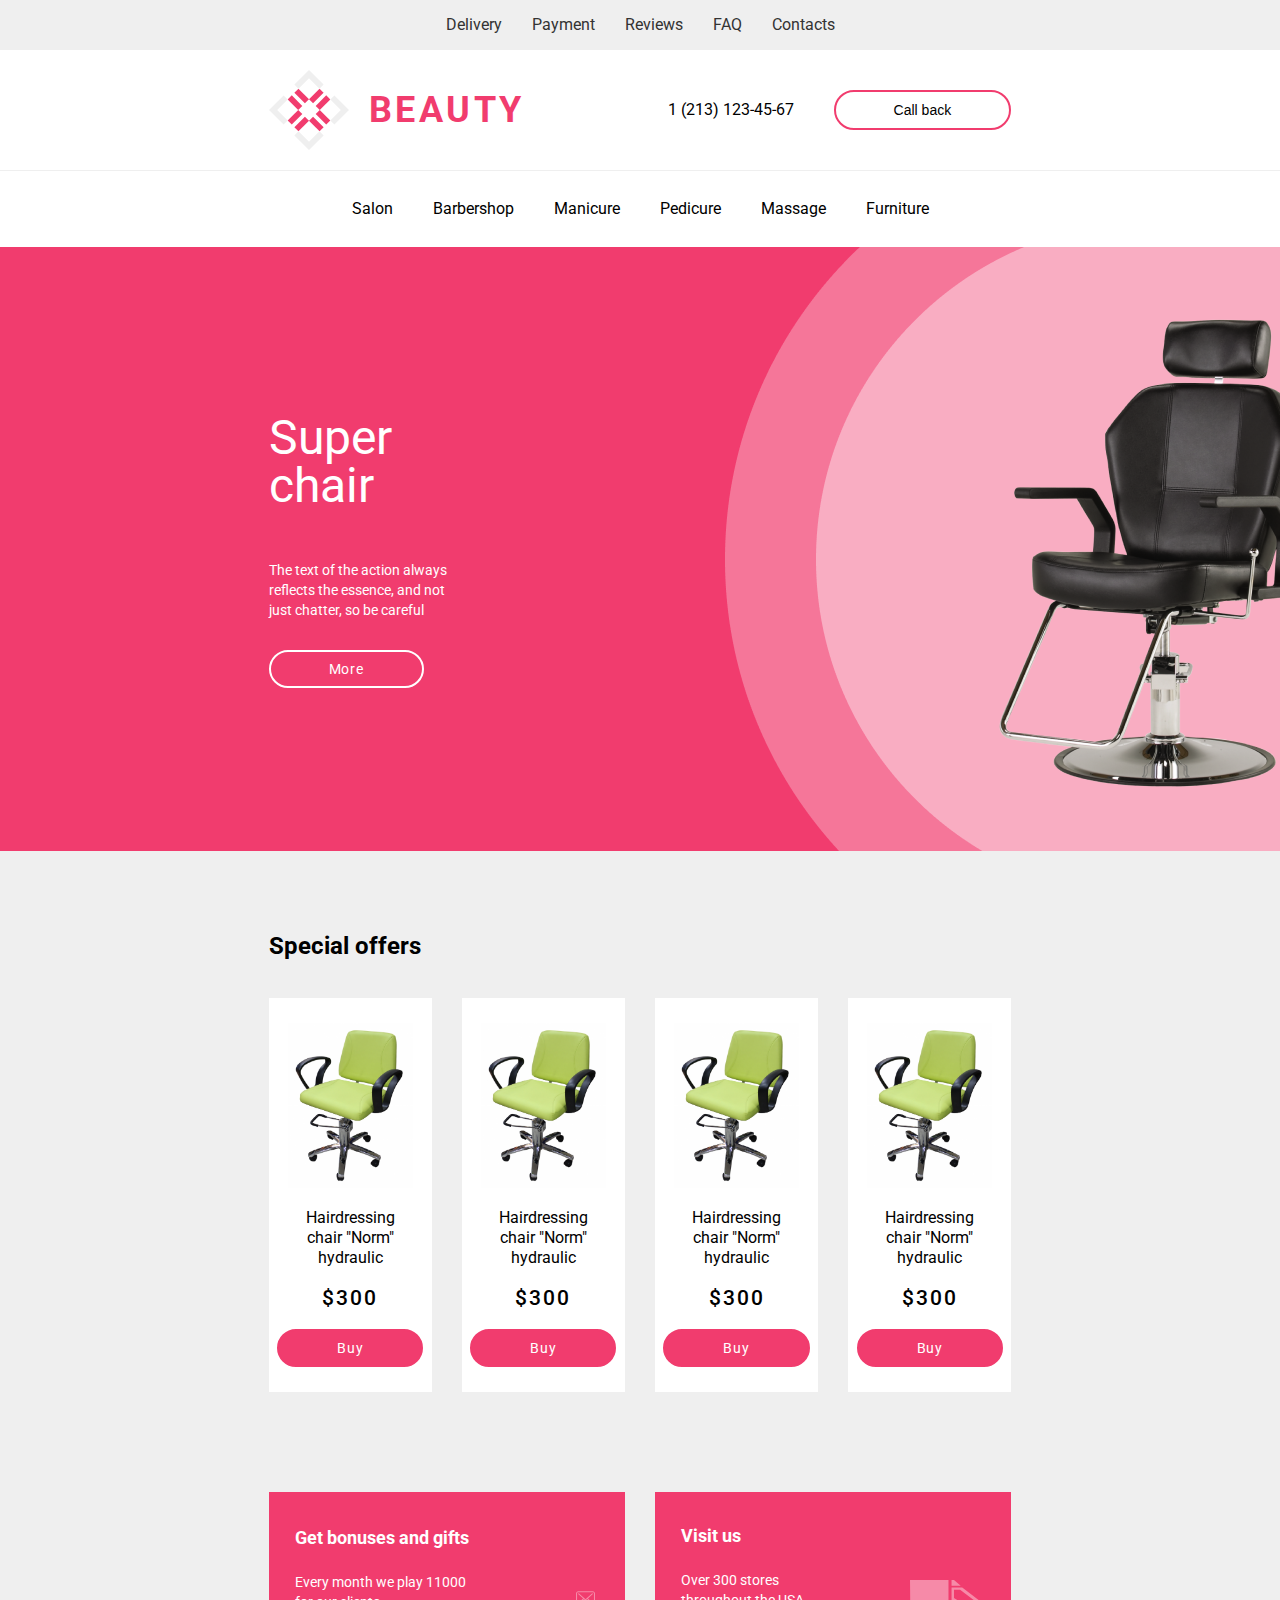
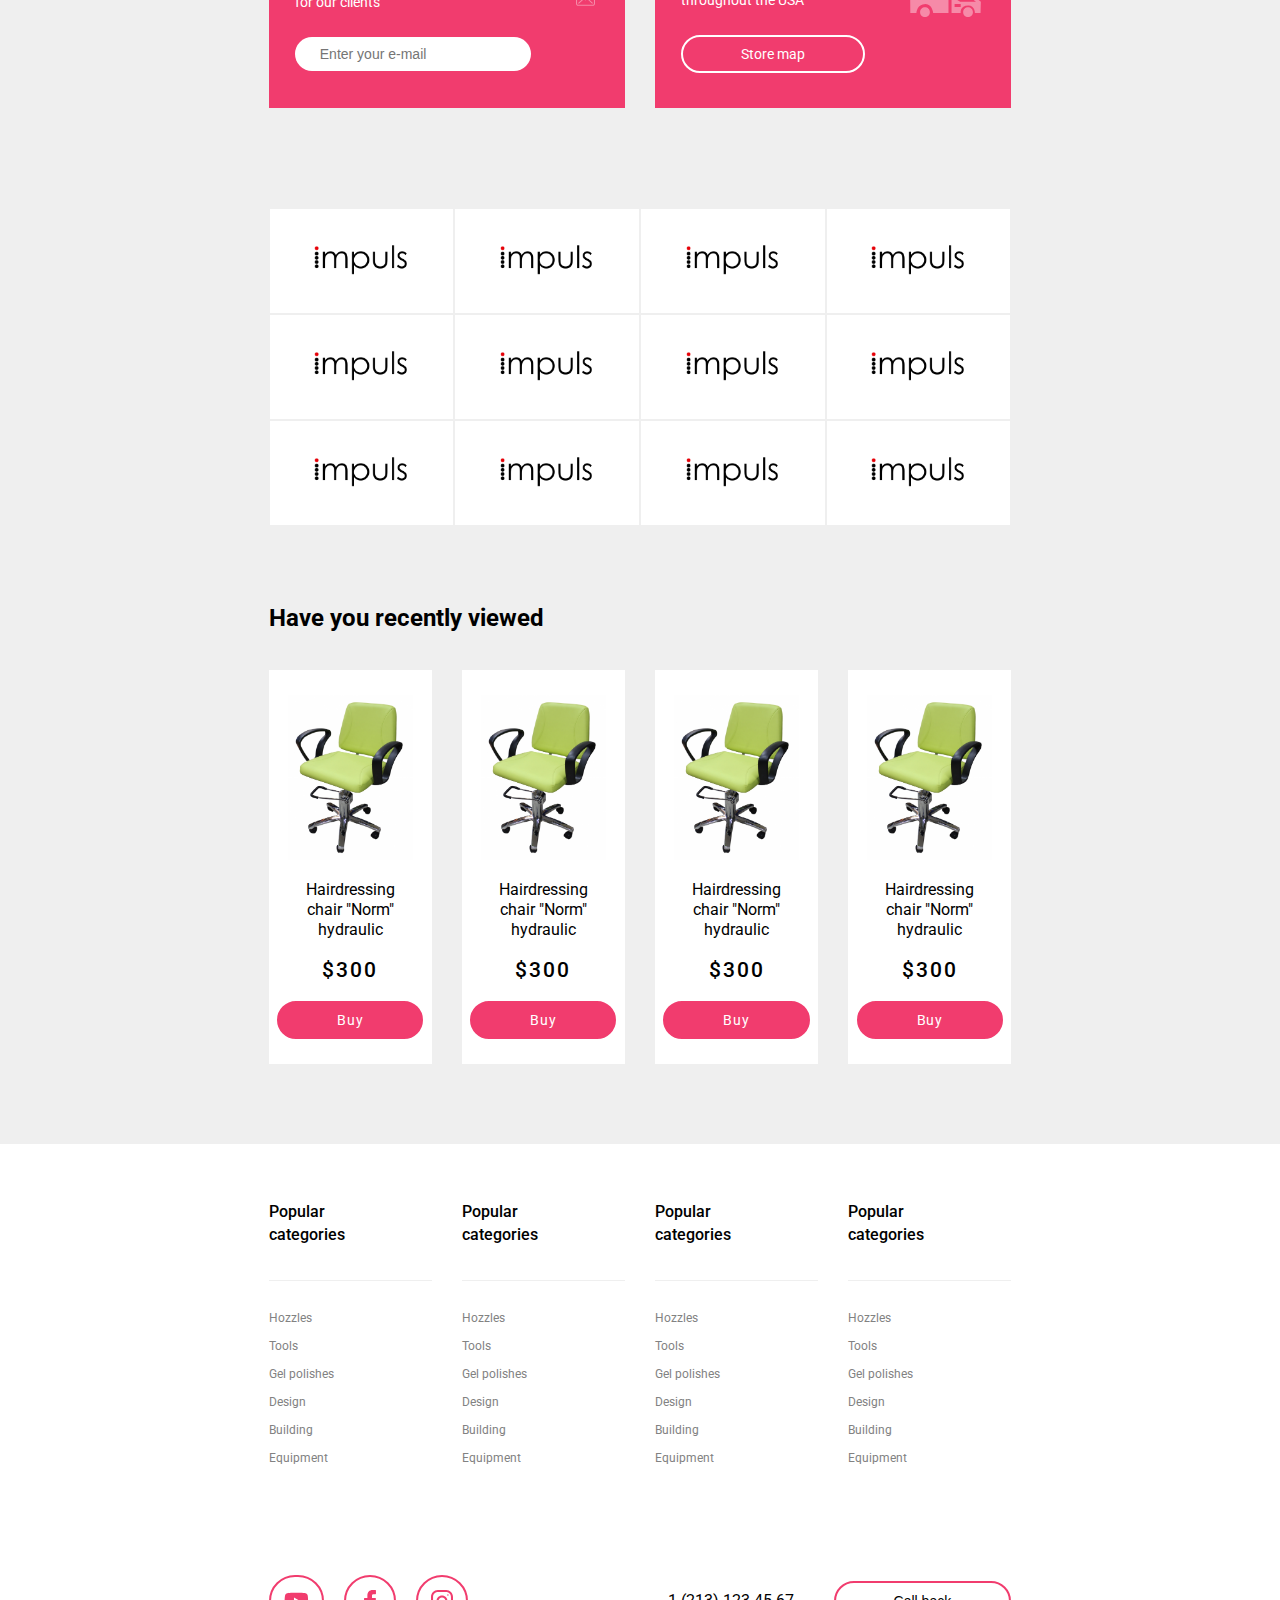
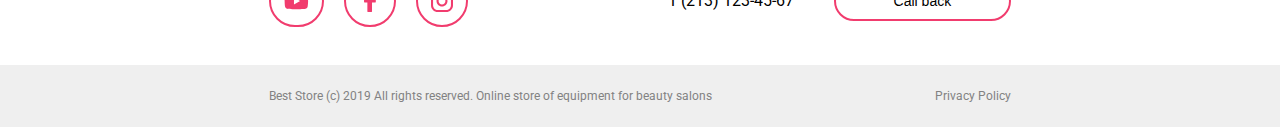
==== commit af5460c0: "Rename classes" ====
--- a/index.html
+++ b/index.html
@@ -10,62 +10,62 @@
 <body>
     <header class="header">
         <div class="header__item">
-            <div class="header__nav">
-                <ul class="header__nav--list">
-                    <li class="header__nav--item">
-                        <a href="#" class="header__nav--link">Delivery</a>
-                    </li>
-                    <li class="header__nav--item">
-                        <a href="#" class="header__nav--link">Payment</a>
-                    </li>
-                    <li class="header__nav--item">
-                        <a href="#" class="header__nav--link">Reviews</a>
-                    </li>
-                    <li class="header__nav--item">
-                        <a href="#" class="header__nav--link">FAQ</a>
-                    </li>
-                    <li class="header__nav--item">
-                        <a href="#" class="header__nav--link">Contacts</a>
+            <div class="nav">
+                <ul class="nav__list">
+                    <li class="nav__item">
+                        <a href="#" class="nav__link">Delivery</a>
+                    </li>
+                    <li class="nav__item">
+                        <a href="#" class="nav__link">Payment</a>
+                    </li>
+                    <li class="nav__item">
+                        <a href="#" class="nav__link">Reviews</a>
+                    </li>
+                    <li class="nav__item">
+                        <a href="#" class="nav__link">FAQ</a>
+                    </li>
+                    <li class="nav__item">
+                        <a href="#" class="nav__link">Contacts</a>
                     </li>
                 </ul>
             </div>
         </div>
         <div class="header__item">
             <div class="container">
-                <ul class="header__info">
-                    <li class="header__info--item">
+                <ul class="info">
+                    <li class="info__item">
                         <a href="#"><img src="img/logo.svg" alt="logo"></a>
                         <h1>beauty</h1>
                     </li>
-                    <li class="header__info--item">
-                        <a href="tel:12131234567" class="header__info--link">1 (213) 123-45-67</a>
+                    <li class="info__item">
+                        <a href="tel:12131234567" class="info__link">1 (213) 123-45-67</a>
                         <form action="https://fom.in.ua/echo" method="post" target="_blank">
-                            <button name="call_back" value="call" class="header__info--btn btn">Call back</button>
+                            <button name="call_back" value="call" class="info__btn btn">Call back</button>
                         </form>
                     </li>
                 </ul>
             </div>
         </div>
         <div class="header__item">
-            <div class="header__menu">
-                <ul class="header__menu--list">
-                    <li class="header__menu--item">
-                        <a href="#" class="header__menu--link">Salon</a>
-                    </li>
-                    <li class="header__menu--item">
-                        <a href="#" class="header__menu--link">Barbershop</a>
-                    </li>
-                    <li class="header__menu--item">
-                        <a href="#" class="header__menu--link">Manicure</a>
-                    </li>
-                    <li class="header__menu--item">
-                        <a href="#" class="header__menu--link">Pedicure</a>
-                    </li>
-                    <li class="header__menu--item">
-                        <a href="#" class="header__menu--link">Massage</a>
-                    </li>
-                    <li class="header__menu--item">
-                        <a href="#" class="header__menu--link">Furniture</a>
+            <div class="menu">
+                <ul class="menu__list">
+                    <li class="menu__item">
+                        <a href="#" class="menu__link">Salon</a>
+                    </li>
+                    <li class="menu__item">
+                        <a href="#" class="menu__link">Barbershop</a>
+                    </li>
+                    <li class="menu__item">
+                        <a href="#" class="menu__link">Manicure</a>
+                    </li>
+                    <li class="menu__item">
+                        <a href="#" class="menu__link">Pedicure</a>
+                    </li>
+                    <li class="menu__item">
+                        <a href="#" class="menu__link">Massage</a>
+                    </li>
+                    <li class="menu__item">
+                        <a href="#" class="menu__link">Furniture</a>
                     </li>
                 </ul>
             </div>
@@ -74,9 +74,9 @@
     <div class="beauty">
         <main class="main">
             <div class="main__item">
-                <div class="main__hero">
+                <div class="hero">
                     <img src="img/Rectangle2.png" alt="chair">
-                    <div class="main__hero--box">
+                    <div class="hero__cont">
                         <h2>Super chair</h2>
                         <span>The text of the action always reflects the essence, and not just chatter, so be careful</span>
                         <a href="#">More</a>
@@ -85,120 +85,120 @@
             </div>
             <div class="container">
                 <div class="main__item">
-                    <div class="main__leader">
+                    <div class="goods offers">
                         <h2>Special offers</h2>
-                        <div class="main__leader--box-wrap">
-                            <div class="main__leader--box">
-                                <img src="img/green_chair.jpg" alt="green_chair">
-                                <span class="main__leader--description">Hairdressing chair "Norm" hydraulic</span>
-                                <span class="main__leader--price">$300</span>
-                                <a href="#">Buy</a>
-                            </div>
-                            <div class="main__leader--box">
-                                <img src="img/green_chair.jpg" alt="green_chair">
-                                <span class="main__leader--description">Hairdressing chair "Norm" hydraulic</span>
-                                <span class="main__leader--price">$300</span>
-                                <a href="#">Buy</a>
-                            </div>
-                            <div class="main__leader--box">
-                                <img src="img/green_chair.jpg" alt="green_chair">
-                                <span class="main__leader--description">Hairdressing chair "Norm" hydraulic</span>
-                                <span class="main__leader--price">$300</span>
-                                <a href="#">Buy</a>
-                            </div>
-                            <div class="main__leader--box">
-                                <img src="img/green_chair.jpg" alt="green_chair">
-                                <span class="main__leader--description">Hairdressing chair "Norm" hydraulic</span>
-                                <span class="main__leader--price">$300</span>
+                        <div class="goods__list">
+                            <div class="goods__item">
+                                <img class="goods__img" src="img/green_chair.jpg" alt="green_chair">
+                                <span class="goods__desc">Hairdressing chair "Norm" hydraulic</span>
+                                <span class="goods__price">$300</span>
+                                <a href="#">Buy</a>
+                            </div>
+                            <div class="goods__item">
+                                <img class="goods__img" src="img/green_chair.jpg" alt="green_chair">
+                                <span class="goods__desc">Hairdressing chair "Norm" hydraulic</span>
+                                <span class="goods__price">$300</span>
+                                <a href="#">Buy</a>
+                            </div>
+                            <div class="goods__item">
+                                <img class="goods__img" src="img/green_chair.jpg" alt="green_chair">
+                                <span class="goods__desc">Hairdressing chair "Norm" hydraulic</span>
+                                <span class="goods__price">$300</span>
+                                <a href="#">Buy</a>
+                            </div>
+                            <div class="goods__item">
+                                <img class="goods__img" src="img/green_chair.jpg" alt="green_chair">
+                                <span class="goods__desc">Hairdressing chair "Norm" hydraulic</span>
+                                <span class="goods__price">$300</span>
                                 <a href="#">Buy</a>
                             </div>
                         </div>
                     </div>
                 </div>
                 <div class="main__item">
-                    <div class="main__stand">
-                        <div class="main__stand--item">
-                            <div class="main__stand--item--box">
+                    <div class="services">
+                        <div class="services__item bonuses">
+                            <div class="services__cont">
                                 <h2>Get bonuses and gifts</h2>
                                 <span>Every month we play 11000 for our clients</span>
                                 <form action="https://fom.in.ua/echo" method="post" target="_blank">
                                     <input name="email" type="email" placeholder="Enter your e-mail" required>
                                 </form>
                             </div>
-                            <div class="main__stand--img--prim">
+                            <div class="services__img">
                                 <img src="img/envelope.svg" alt="envelope">
                             </div>
                         </div>
-                        <div class="main__stand--item">
-                            <div class="main__stand--item--box">
+                        <div class="services__item store-map">
+                            <div class="services__cont">
                                 <h2>Visit us</h2>
                                 <span>Over 300 stores throughout the USA</span>
                                 <a href="#">Store map</a>
                             </div>
-                            <div class="main__stand--img--addit">
+                            <div class="services__img--mod">
                                 <img src="img/car.svg" alt="car">
                             </div>
                         </div>
                     </div>
                 </div>
                 <div class="main__item">
-                     <div class="main__stack">
-                        <div class="main__stack--img-wrap">
-                            <a href="#">
-                                <img src="img/impuls.png" alt="impuls">
-                            </a>
-                        </div>
-                        <div class="main__stack--img-wrap">
-                            <a href="#">
-                                <img src="img/impuls.png" alt="impuls">
-                            </a>
-                        </div>
-                        <div class="main__stack--img-wrap">
-                            <a href="#">
-                                <img src="img/impuls.png" alt="impuls">
-                            </a>
-                        </div>
-                        <div class="main__stack--img-wrap">
-                            <a href="#">
-                                <img src="img/impuls.png" alt="impuls">
-                            </a>
-                        </div>
-                        <div class="main__stack--img-wrap">
-                            <a href="#">
-                                <img src="img/impuls.png" alt="impuls">
-                            </a>
-                        </div>
-                        <div class="main__stack--img-wrap">
-                            <a href="#">
-                                <img src="img/impuls.png" alt="impuls">
-                            </a>
-                        </div>
-                        <div class="main__stack--img-wrap">
-                            <a href="#">
-                                <img src="img/impuls.png" alt="impuls">
-                            </a>
-                        </div>
-                        <div class="main__stack--img-wrap">
-                            <a href="#">
-                                <img src="img/impuls.png" alt="impuls">
-                            </a>
-                        </div>
-                        <div class="main__stack--img-wrap">
-                            <a href="#">
-                                <img src="img/impuls.png" alt="impuls">
-                            </a>
-                        </div>
-                        <div class="main__stack--img-wrap">
-                            <a href="#">
-                                <img src="img/impuls.png" alt="impuls">
-                            </a>
-                        </div>
-                        <div class="main__stack--img-wrap">
-                            <a href="#">
-                                <img src="img/impuls.png" alt="impuls">
-                            </a>
-                        </div>
-                        <div class="main__stack--img-wrap">
+                     <div class="sponsors">
+                        <div class="sponsors__logo">
+                            <a href="#">
+                                <img src="img/impuls.png" alt="impuls">
+                            </a>
+                        </div>
+                        <div class="sponsors__logo">
+                            <a href="#">
+                                <img src="img/impuls.png" alt="impuls">
+                            </a>
+                        </div>
+                        <div class="sponsors__logo">
+                            <a href="#">
+                                <img src="img/impuls.png" alt="impuls">
+                            </a>
+                        </div>
+                        <div class="sponsors__logo">
+                            <a href="#">
+                                <img src="img/impuls.png" alt="impuls">
+                            </a>
+                        </div>
+                        <div class="sponsors__logo">
+                            <a href="#">
+                                <img src="img/impuls.png" alt="impuls">
+                            </a>
+                        </div>
+                        <div class="sponsors__logo">
+                            <a href="#">
+                                <img src="img/impuls.png" alt="impuls">
+                            </a>
+                        </div>
+                        <div class="sponsors__logo">
+                            <a href="#">
+                                <img src="img/impuls.png" alt="impuls">
+                            </a>
+                        </div>
+                        <div class="sponsors__logo">
+                            <a href="#">
+                                <img src="img/impuls.png" alt="impuls">
+                            </a>
+                        </div>
+                        <div class="sponsors__logo">
+                            <a href="#">
+                                <img src="img/impuls.png" alt="impuls">
+                            </a>
+                        </div>
+                        <div class="sponsors__logo">
+                            <a href="#">
+                                <img src="img/impuls.png" alt="impuls">
+                            </a>
+                        </div>
+                        <div class="sponsors__logo">
+                            <a href="#">
+                                <img src="img/impuls.png" alt="impuls">
+                            </a>
+                        </div>
+                        <div class="sponsors__logo">
                             <a href="#">
                                 <img src="img/impuls.png" alt="impuls">
                             </a>
@@ -206,31 +206,31 @@
                     </div>
                 </div>
                 <div class="main__item">
-                    <div class="main__leader main__leader--prim">
-                        <h2>Special offers</h2>
-                        <div class="main__leader--box-wrap">
-                            <div class="main__leader--box">
-                                <img src="img/green_chair.jpg" alt="green_chair">
-                                <span class="main__leader--description">Hairdressing chair "Norm" hydraulic</span>
-                                <span class="main__leader--price">$300</span>
-                                <a href="#">Buy</a>
-                            </div>
-                            <div class="main__leader--box">
-                                <img src="img/green_chair.jpg" alt="green_chair">
-                                <span class="main__leader--description">Hairdressing chair "Norm" hydraulic</span>
-                                <span class="main__leader--price">$300</span>
-                                <a href="#">Buy</a>
-                            </div>
-                            <div class="main__leader--box">
-                                <img src="img/green_chair.jpg" alt="green_chair">
-                                <span class="main__leader--description">Hairdressing chair "Norm" hydraulic</span>
-                                <span class="main__leader--price">$300</span>
-                                <a href="#">Buy</a>
-                            </div>
-                            <div class="main__leader--box">
-                                <img src="img/green_chair.jpg" alt="green_chair">
-                                <span class="main__leader--description">Hairdressing chair "Norm" hydraulic</span>
-                                <span class="main__leader--price">$300</span>
+                    <div class="goods viewed">
+                        <h2>Have you recently viewed</h2>
+                        <div class="goods__list">
+                            <div class="goods__item">
+                                <img class="goods__img" src="img/green_chair.jpg" alt="green_chair">
+                                <span class="goods__desc">Hairdressing chair "Norm" hydraulic</span>
+                                <span class="goods__price">$300</span>
+                                <a href="#">Buy</a>
+                            </div>
+                            <div class="goods__item">
+                                <img class="goods__img" src="img/green_chair.jpg" alt="green_chair">
+                                <span class="goods__desc">Hairdressing chair "Norm" hydraulic</span>
+                                <span class="goods__price">$300</span>
+                                <a href="#">Buy</a>
+                            </div>
+                            <div class="goods__item">
+                                <img class="goods__img" src="img/green_chair.jpg" alt="green_chair">
+                                <span class="goods__desc">Hairdressing chair "Norm" hydraulic</span>
+                                <span class="goods__price">$300</span>
+                                <a href="#">Buy</a>
+                            </div>
+                            <div class="goods__item">
+                                <img class="goods__img" src="img/green_chair.jpg" alt="green_chair">
+                                <span class="goods__desc">Hairdressing chair "Norm" hydraulic</span>
+                                <span class="goods__price">$300</span>
                                 <a href="#">Buy</a>
                             </div>
                         </div>
@@ -241,108 +241,108 @@
     </div>
     <footer class="footer">
         <div class="container">
-            <div class="footer__item footer__menu-wrap">
-                <ul class="footer__menu--list">
-                    <li class="footer__menu--item">
+            <div class="footer__item popular">
+                <ul class="popular__list">
+                    <li class="popular__item">
                         <h3>
                             <span>Popular</span>
                             <span>categories</span>
                         </h3>
-                        <ul class="footer__menu--list--inner">
-                            <li class="footer__menu--item--inner">
+                        <ul class="popular__list--inner">
+                            <li class="popular__item--inner">
                                 <a href="#">Нozzles</a>
                             </li>
-                            <li class="footer__menu--item--inner">
+                            <li class="popular__item--inner">
                                 <a href="#">Tools</a>
                             </li>
-                            <li class="footer__menu--item--inner">
+                            <li class="popular__item--inner">
                                 <a href="#">Gel polishes</a>
                             </li>
-                            <li class="footer__menu--item--inner">
+                            <li class="popular__item--inner">
                                 <a href="#">Design</a>
                             </li>
-                            <li class="footer__menu--item--inner">
+                            <li class="popular__item--inner">
                                 <a href="#">Building</a>
                             </li>
-                            <li class="footer__menu--item--inner">
+                            <li class="popular__item--inner">
                                 <a href="#">Equipment</a>
                             </li>
                         </ul>
                     </li>
-                    <li class="footer__menu--item">
+                    <li class="popular__item">
                         <h3>
                             <span>Popular</span>
                             <span>categories</span>
                         </h3>
-                        <ul class="footer__menu--list--inner">
-                            <li class="footer__menu--item--inner">
+                        <ul class="popular__list--inner">
+                            <li class="popular__item--inner">
                                 <a href="#">Нozzles</a>
                             </li>
-                            <li class="footer__menu--item--inner">
+                            <li class="popular__item--inner">
                                 <a href="#">Tools</a>
                             </li>
-                            <li class="footer__menu--item--inner">
+                            <li class="popular__item--inner">
                                 <a href="#">Gel polishes</a>
                             </li>
-                            <li class="footer__menu--item--inner">
+                            <li class="popular__item--inner">
                                 <a href="#">Design</a>
                             </li>
-                            <li class="footer__menu--item--inner">
+                            <li class="popular__item--inner">
                                 <a href="#">Building</a>
                             </li>
-                            <li class="footer__menu--item--inner">
+                            <li class="popular__item--inner">
                                 <a href="#">Equipment</a>
                             </li>
                         </ul>
                     </li>
-                    <li class="footer__menu--item">
+                    <li class="popular__item">
                         <h3>
                             <span>Popular</span>
                             <span>categories</span>
                         </h3>
-                        <ul class="footer__menu--list--inner">
-                            <li class="footer__menu--item--inner">
+                        <ul class="popular__list--inner">
+                            <li class="popular__item--inner">
                                 <a href="#">Нozzles</a>
                             </li>
-                            <li class="footer__menu--item--inner">
+                            <li class="popular__item--inner">
                                 <a href="#">Tools</a>
                             </li>
-                            <li class="footer__menu--item--inner">
+                            <li class="popular__item--inner">
                                 <a href="#">Gel polishes</a>
                             </li>
-                            <li class="footer__menu--item--inner">
+                            <li class="popular__item--inner">
                                 <a href="#">Design</a>
                             </li>
-                            <li class="footer__menu--item--inner">
+                            <li class="popular__item--inner">
                                 <a href="#">Building</a>
                             </li>
-                            <li class="footer__menu--item--inner">
+                            <li class="popular__item--inner">
                                 <a href="#">Equipment</a>
                             </li>
                         </ul>
                     </li>
-                    <li class="footer__menu--item">
+                    <li class="popular__item">
                         <h3>
                             <span>Popular</span>
                             <span>categories</span>
                         </h3>
-                        <ul class="footer__menu--list--inner">
-                            <li class="footer__menu--item--inner">
+                        <ul class="popular__list--inner">
+                            <li class="popular__item--inner">
                                 <a href="#">Нozzles</a>
                             </li>
-                            <li class="footer__menu--item--inner">
+                            <li class="popular__item--inner">
                                 <a href="#">Tools</a>
                             </li>
-                            <li class="footer__menu--item--inner">
+                            <li class="popular__item--inner">
                                 <a href="#">Gel polishes</a>
                             </li>
-                            <li class="footer__menu--item--inner">
+                            <li class="popular__item--inner">
                                 <a href="#">Design</a>
                             </li>
-                            <li class="footer__menu--item--inner">
+                            <li class="popular__item--inner">
                                 <a href="#">Building</a>
                             </li>
-                            <li class="footer__menu--item--inner">
+                            <li class="popular__item--inner">
                                 <a href="#">Equipment</a>
                             </li>
                         </ul>
@@ -350,39 +350,39 @@
                 </ul>
             </div>
         </div>
-        <div class="footer__item footer__connection-wrap">
+        <div class="footer__item contacts">
             <div class="container">
-                <ul class="footer__social--list">
-                    <li class="footer__social--item">
-                        <a href="#" class="footer__social--link">
-                            <svg xmlns="http://www.w3.org/2000/svg" viewBox="0 0 576 512" class="footer__social--img youtube">
+                <ul class="socials">
+                    <li class="socials__item">
+                        <a href="#" class="socials__link">
+                            <svg xmlns="http://www.w3.org/2000/svg" viewBox="0 0 576 512" class="socials__img youtube">
                                 <path d="M549.655 124.083c-6.281-23.65-24.787-42.276-48.284-48.597C458.781 64 288 64 288 64S117.22 64 74.629 75.486c-23.497 6.322-42.003 24.947-48.284 48.597-11.412 42.867-11.412 132.305-11.412 132.305s0 89.438 11.412 132.305c6.281 23.65 24.787 41.5 48.284 47.821C117.22 448 288 448 288 448s170.78 0 213.371-11.486c23.497-6.321 42.003-24.171 48.284-47.821 11.412-42.867 11.412-132.305 11.412-132.305s0-89.438-11.412-132.305zm-317.51 213.508V175.185l142.739 81.205-142.739 81.201z"/>
                             </svg>
                         </a>
                     </li>
-                    <li class="footer__social--item">
-                        <a href="#" class="footer__social--link">
-                            <img src="img/facebook.svg" alt="facebook" class="footer__social--img facebook">
+                    <li class="socials__item">
+                        <a href="#" class="socials__link">
+                            <img src="img/facebook.svg" alt="facebook" class="socials__img facebook">
                         </a>
                     </li>
-                    <li class="footer__social--item">
-                        <a href="#" class="footer__social--link">
-                            <img src="img/instagram.svg" alt="instagram" class="footer__social--img instagram">
+                    <li class="socials__item">
+                        <a href="#" class="socials__link">
+                            <img src="img/instagram.svg" alt="instagram" class="socials__img instagram">
                         </a>
                     </li>
                 </ul>
-                <div class="footer__contacts">
-                    <a href="tel:12131234567" class="footer__contacts--link">1 (213) 123-45-67</a>
+                <div class="callback">
+                    <a href="tel:12131234567" class="callback__link">1 (213) 123-45-67</a>
                     <form action="https://fom.in.ua/echo" method="post" target="_blank">
-                        <button name="call_back" value="call" class="footer__contacts--btn btn">Call back</button>
+                        <button name="call_back" value="call" class="callback__btn btn">Call back</button>
                     </form>
                 </div>
             </div>
         </div>
-        <div class="footer__item footer__privacy-wrap">
+        <div class="footer__item privacy">
             <div class="container">
-                <span class="footer__privacy--text">Best Store (c) 2019 All rights reserved. Online store of equipment for beauty salons</span>
-                <span class="footer__privacy--text">Privacy Policy</span>
+                <span class="privacy__text">Best Store (c) 2019 All rights reserved. Online store of equipment for beauty salons</span>
+                <span class="privacy__text">Privacy Policy</span>
             </div>
         </div>
     </footer>
--- a/style/style.css
+++ b/style/style.css
@@ -8,21 +8,29 @@
   margin: 0 auto;
 }
 
-.header .header__nav {
+.btn {
+  transition: all 0.3s;
+}
+
+.header .nav {
   display: flex;
   width: 100%;
   justify-content: center;
   background-color: #EFEFEF;
 }
-.header .header__nav .header__nav--list {
+.header .nav .nav__list {
   display: flex;
   gap: 30px;
 }
-.header .header__nav .header__nav--list .header__nav--item .header__nav--link {
+.header .nav .nav__list .nav__item .nav__link {
   display: block;
-  padding: 17px 0;
+  margin: 17px 0;
   text-decoration: none;
   color: #333333;
+}
+.header .nav .nav__list .nav__item .nav__link:hover {
+  text-decoration-line: underline;
+  text-underline-offset: 4px;
 }
 .header .header__item {
   margin-bottom: 20px;
@@ -30,16 +38,16 @@
 .header .header__item:last-child {
   margin-bottom: 0;
 }
-.header .header__item .container .header__info {
+.header .header__item .container .info {
   display: flex;
   justify-content: space-between;
 }
-.header .header__item .container .header__info .header__info--item {
+.header .header__item .container .info .info__item {
   display: flex;
   align-items: center;
   font-size: 0;
 }
-.header .header__item .container .header__info .header__info--item h1 {
+.header .header__item .container .info .info__item h1 {
   padding-left: 20px;
   font-size: 36px;
   text-transform: uppercase;
@@ -47,13 +55,13 @@
   letter-spacing: 3.5px;
   color: #f13c6e;
 }
-.header .header__item .container .header__info .header__info--item .header__info--link {
+.header .header__item .container .info .info__item .info__link {
   padding-right: 40px;
   font-size: 16px;
   text-decoration: none;
   color: #000;
 }
-.header .header__item .container .header__info .header__info--item .header__info--btn {
+.header .header__item .container .info .info__item .info__btn {
   padding: 10px 58px;
   border-radius: 40px;
   border: 2px solid #f13c6e;
@@ -63,30 +71,39 @@
   text-decoration: none;
   cursor: pointer;
 }
-.header .header__menu {
+.header .header__item .container .info .info__item .info__btn:hover {
+  background-color: #f13c6e;
+  color: #fff;
+}
+.header .menu {
   display: flex;
   justify-content: center;
   border-top: 1px solid #EFEFEF;
 }
-.header .header__menu .header__menu--list {
+.header .menu .menu__list {
   display: flex;
   gap: 40px;
 }
-.header .header__menu .header__menu--list .header__menu--item {
+.header .menu .menu__list .menu__item {
   padding: 30px 0;
 }
-.header .header__menu .header__menu--list .header__menu--item .header__menu--link {
-  text-decoration: none;
-  color: #000;
+.header .menu .menu__list .menu__item .menu__link {
+  text-decoration: none;
+  color: #000;
+}
+.header .menu .menu__list .menu__item .menu__link:hover {
+  text-decoration-line: underline;
+  text-underline-offset: 4px;
 }
 
 .beauty .main {
   background-color: #EFEFEF;
 }
-.beauty .main .main__item .main__hero {
+.beauty .main .main__item .hero {
   position: relative;
-}
-.beauty .main .main__item .main__hero .main__hero--box {
+  overflow: hidden;
+}
+.beauty .main .main__item .hero .hero__cont {
   width: 15%;
   transform: translateY(-50%);
   position: absolute;
@@ -95,20 +112,21 @@
   display: flex;
   flex-direction: column;
 }
-.beauty .main .main__item .main__hero .main__hero--box h2 {
+.beauty .main .main__item .hero .hero__cont h2 {
   font-size: 48px;
   color: #fff;
 }
-.beauty .main .main__item .main__hero .main__hero--box span {
+.beauty .main .main__item .hero .hero__cont span {
   padding: 50px 0 30px 0;
   font-size: 14px;
   line-height: 20px;
   color: #fff;
 }
-.beauty .main .main__item .main__hero .main__hero--box a {
+.beauty .main .main__item .hero .hero__cont a {
   width: -moz-min-content;
   width: min-content;
   letter-spacing: 0.7px;
+  transition: all 0.3s;
   padding: 10px 58px;
   border-radius: 40px;
   border: 2px solid #fff;
@@ -118,21 +136,25 @@
   text-decoration: none;
   cursor: pointer;
 }
-.beauty .main .container .main__item .main__leader {
+.beauty .main .main__item .hero .hero__cont a:hover {
+  color: #000;
+  background-color: #fff;
+}
+.beauty .main .container .main__item .goods {
   padding-bottom: 100px;
   display: flex;
   flex-direction: column;
 }
-.beauty .main .container .main__item .main__leader h2 {
+.beauty .main .container .main__item .goods h2 {
   padding: 80px 0 40px 0;
   font-size: 24px;
   font-weight: 700;
 }
-.beauty .main .container .main__item .main__leader .main__leader--box-wrap {
+.beauty .main .container .main__item .goods .goods__list {
   gap: 30px;
   display: flex;
 }
-.beauty .main .container .main__item .main__leader .main__leader--box-wrap .main__leader--box {
+.beauty .main .container .main__item .goods .goods__list .goods__item {
   width: 25%;
   padding: 25px 0;
   gap: 20px;
@@ -141,22 +163,23 @@
   align-items: center;
   flex-direction: column;
 }
-.beauty .main .container .main__item .main__leader .main__leader--box-wrap .main__leader--box img {
+.beauty .main .container .main__item .goods .goods__list .goods__item .goods__img {
   width: 125px;
   height: 165px;
 }
-.beauty .main .container .main__item .main__leader .main__leader--box-wrap .main__leader--box .main__leader--description {
+.beauty .main .container .main__item .goods .goods__list .goods__item .goods__desc {
   padding: 0 30px;
   text-align: center;
   line-height: 20px;
 }
-.beauty .main .container .main__item .main__leader .main__leader--box-wrap .main__leader--box .main__leader--price {
+.beauty .main .container .main__item .goods .goods__list .goods__item .goods__price {
   font-size: 21px;
   font-weight: 500;
   letter-spacing: 2px;
 }
-.beauty .main .container .main__item .main__leader .main__leader--box-wrap .main__leader--box a {
+.beauty .main .container .main__item .goods .goods__list .goods__item a {
   letter-spacing: 0.7px;
+  transition: all 0.3s;
   padding: 10px 58px;
   border-radius: 40px;
   border: 2px solid #f13c6e;
@@ -166,145 +189,158 @@
   text-decoration: none;
   cursor: pointer;
 }
-.beauty .main .container .main__item .main__leader--prim {
+.beauty .main .container .main__item .goods .goods__list .goods__item a:hover {
+  color: #000;
+  background-color: #fff;
+}
+.beauty .main .container .main__item .viewed {
   padding-bottom: 80px;
 }
-.beauty .main .container .main__item .main__stand {
+.beauty .main .container .main__item .services {
   padding-bottom: 100px;
   gap: 30px;
   display: flex;
 }
-.beauty .main .container .main__item .main__stand .main__stand--item {
+.beauty .main .container .main__item .services .services__item {
   width: 50%;
   padding: 35px 4% 35px 3.5%;
   background-color: #f13c6e;
   display: flex;
   align-items: center;
 }
-.beauty .main .container .main__item .main__stand .main__stand--item .main__stand--item--box {
+.beauty .main .container .main__item .services .services__item .services__cont {
   padding-right: 15%;
   display: flex;
   flex-direction: column;
 }
-.beauty .main .container .main__item .main__stand .main__stand--item .main__stand--item--box h2 {
+.beauty .main .container .main__item .services .services__item .services__cont h2 {
   font-size: 18px;
   font-weight: 700;
   color: #fff;
 }
-.beauty .main .container .main__item .main__stand .main__stand--item .main__stand--item--box span {
+.beauty .main .container .main__item .services .services__item .services__cont span {
   width: 75%;
   padding: 25px 0;
   font-size: 14px;
   line-height: 20px;
   color: #fff;
 }
-.beauty .main .container .main__item .main__stand .main__stand--item .main__stand--item--box form input {
+.beauty .main .container .main__item .services .services__item .services__cont form input {
   padding: 9px 30px 9px 25px;
   border-radius: 30px;
   border-style: none;
   outline: 0;
   font-size: 14px;
 }
-.beauty .main .container .main__item .main__stand .main__stand--item .main__stand--item--box a {
-  padding: 10px 58px;
-  border-radius: 40px;
-  border: 2px solid #fff;
-  font-size: 14px;
-  color: #fff;
-  background-color: #f13c6e;
-  text-decoration: none;
-  cursor: pointer;
-  white-space: nowrap;
+.beauty .main .container .main__item .services .services__item .services__cont a {
   width: -moz-min-content;
   width: min-content;
-}
-.beauty .main .container .main__item .main__stand .main__stand--item .main__stand--img--prim img {
+  white-space: nowrap;
+  transition: all 0.3s;
+  padding: 10px 58px;
+  border-radius: 40px;
+  border: 2px solid #fff;
+  font-size: 14px;
+  color: #fff;
+  background-color: #f13c6e;
+  text-decoration: none;
+  cursor: pointer;
+}
+.beauty .main .container .main__item .services .services__item .services__cont a:hover {
+  color: #000;
+  background-color: #fff;
+}
+.beauty .main .container .main__item .services .services__item .services__img img {
   width: 100%;
 }
-.beauty .main .container .main__item .main__stand .main__stand--item .main__stand--img--addit img {
+.beauty .main .container .main__item .services .services__item .services__img--mod img {
   width: 100%;
 }
-.beauty .main .container .main__item .main__stack {
+.beauty .main .container .main__item .sponsors {
   display: flex;
   flex-wrap: wrap;
 }
-.beauty .main .container .main__item .main__stack .main__stack--img-wrap {
+.beauty .main .container .main__item .sponsors .sponsors__logo {
   width: 25%;
   padding: 35px 6%;
   border: 1px solid #EFEFEF;
   background-color: #fff;
 }
-.beauty .main .container .main__item .main__stack .main__stack--img-wrap img {
+.beauty .main .container .main__item .sponsors .sponsors__logo img {
   width: 100%;
 }
 
-.footer .footer__menu-wrap {
+.footer .popular {
   padding: 60px 0;
 }
-.footer .footer__menu-wrap .footer__menu--list {
+.footer .popular .popular__list {
   display: flex;
   gap: 30px;
 }
-.footer .footer__menu-wrap .footer__menu--list .footer__menu--item {
+.footer .popular .popular__list .popular__item {
   display: flex;
   flex-direction: column;
   flex: 255px;
 }
-.footer .footer__menu-wrap .footer__menu--list .footer__menu--item h3 {
+.footer .popular .popular__list .popular__item h3 {
   display: flex;
   flex-direction: column;
   padding: 0 0 30px 0;
   font-weight: 500;
 }
-.footer .footer__menu-wrap .footer__menu--list .footer__menu--item h3 span {
+.footer .popular .popular__list .popular__item h3 span {
   flex: 23px;
 }
-.footer .footer__menu-wrap .footer__menu--list .footer__menu--item .footer__menu--list--inner {
+.footer .popular .popular__list .popular__item .popular__list--inner {
   display: flex;
   flex-direction: column;
   padding-top: 28px;
   border-top: 1px solid #EFEFEF;
 }
-.footer .footer__menu-wrap .footer__menu--list .footer__menu--item .footer__menu--list--inner .footer__menu--item--inner {
+.footer .popular .popular__list .popular__item .popular__list--inner .popular__item--inner {
   flex: 28px;
 }
-.footer .footer__menu-wrap .footer__menu--list .footer__menu--item .footer__menu--list--inner .footer__menu--item--inner a {
+.footer .popular .popular__list .popular__item .popular__list--inner .popular__item--inner a {
   font-size: 12px;
   text-decoration: none;
   color: #828282;
 }
-.footer .footer__connection-wrap .container {
+.footer .popular .popular__list .popular__item .popular__list--inner .popular__item--inner a:hover {
+  text-decoration-line: underline;
+  text-underline-offset: 4px;
+}
+.footer .contacts .container {
   display: flex;
   justify-content: space-between;
 }
-.footer .footer__connection-wrap .container .footer__social--list {
+.footer .contacts .container .socials {
   display: flex;
   padding: 38px 0;
   font-size: 0;
   gap: 20px;
 }
-.footer .footer__connection-wrap .container .footer__social--list .footer__social--item .footer__social--link {
+.footer .contacts .container .socials .socials__item .socials__link {
   display: block;
   padding: 13px;
   border-radius: 50px;
   border: 2px solid #f13c6e;
 }
-.footer .footer__connection-wrap .container .footer__social--list .footer__social--item .footer__social--link .footer__social--img {
+.footer .contacts .container .socials .socials__item .socials__link .socials__img {
   height: 22px;
 }
-.footer .footer__connection-wrap .container .footer__social--list .footer__social--item .footer__social--link .youtube {
+.footer .contacts .container .socials .socials__item .socials__link .youtube {
   fill: #f13c6e;
 }
-.footer .footer__connection-wrap .container .footer__contacts {
+.footer .contacts .container .callback {
   display: flex;
   align-items: center;
   gap: 40px;
 }
-.footer .footer__connection-wrap .container .footer__contacts .footer__contacts--link {
-  text-decoration: none;
-  color: #000;
-}
-.footer .footer__connection-wrap .container .footer__contacts .footer__contacts--btn {
+.footer .contacts .container .callback .callback__link {
+  text-decoration: none;
+  color: #000;
+}
+.footer .contacts .container .callback .callback__btn {
   padding: 10px 58px;
   border-radius: 40px;
   border: 2px solid #f13c6e;
@@ -314,15 +350,19 @@
   text-decoration: none;
   cursor: pointer;
 }
-.footer .footer__privacy-wrap {
+.footer .contacts .container .callback .callback__btn:hover {
+  color: #fff;
+  background-color: #f13c6e;
+}
+.footer .privacy {
   background-color: #EFEFEF;
 }
-.footer .footer__privacy-wrap .container {
+.footer .privacy .container {
   display: flex;
   justify-content: space-between;
   padding: 25px 0;
 }
-.footer .footer__privacy-wrap .container .footer__privacy--text {
+.footer .privacy .container .privacy__text {
   font-size: 12px;
   color: #828282;
 }/*# sourceMappingURL=style.css.map */